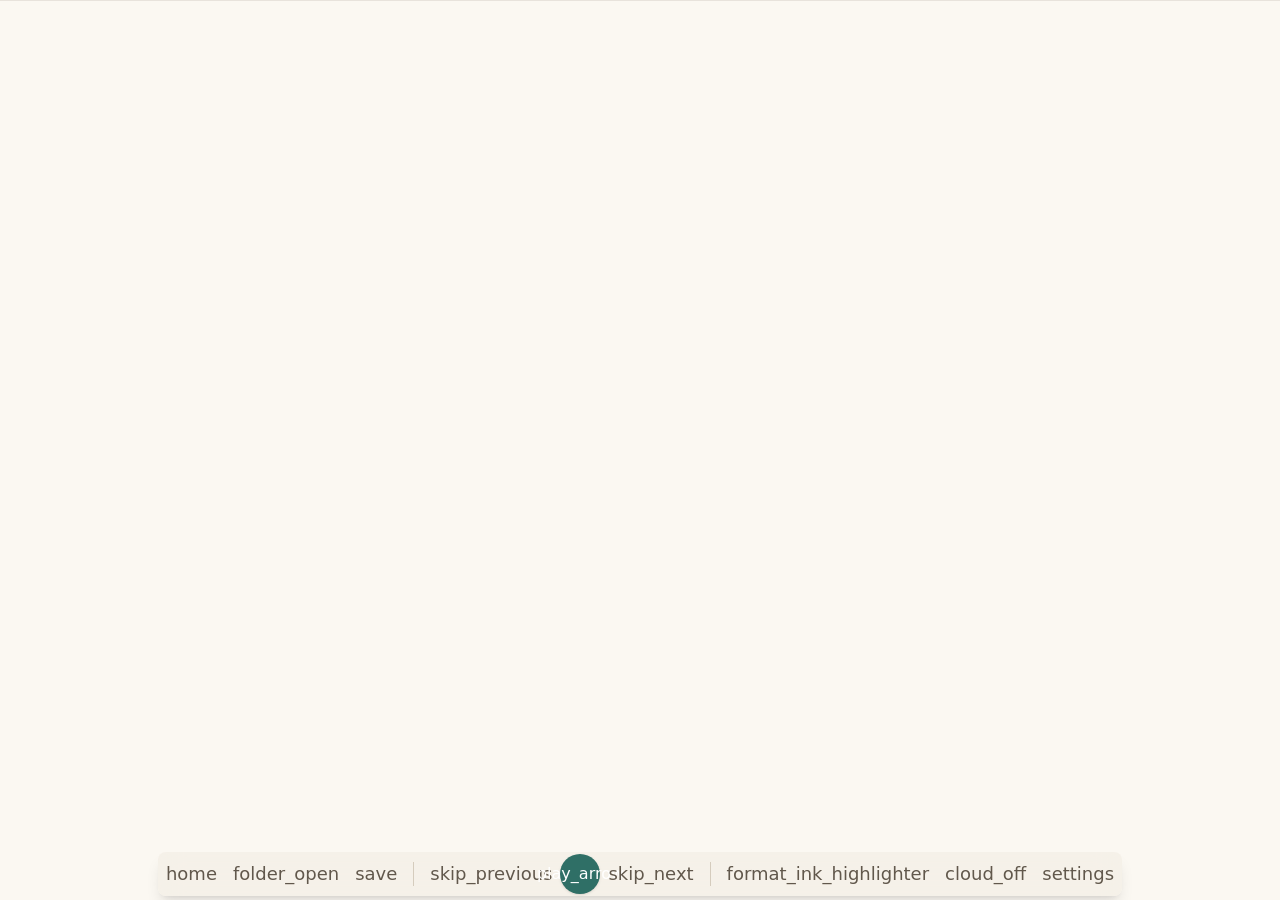
==== index.html @ 5399d026 "LeiaMe: novo nome, ícone e paleta papel-e-tinta - Renomeia o app de PocketReader para LeiaMe (UI, ma" ====
<!doctype html>
<html lang="en">
    <head>
        <meta charset="utf-8" />
        <meta content="width=device-width, initial-scale=1.0, viewport-fit=cover" name="viewport" />
        <script>
            window.coi = {
                shouldRegister: () => false,
            };
        </script>
        <script src="./threads.js"></script>
        <title>LeiaMe — leitor de PDF e EPUB com voz</title>

        <!-- Web Manifest -->
        <link rel="manifest" href="manifest.webmanifest" />
        <meta name="theme-color" content="#f4efe6" media="(prefers-color-scheme: light)" />
        <meta name="theme-color" content="#1a1816" media="(prefers-color-scheme: dark)" />
        <meta name="description" content="LeiaMe — leitor de PDF e EPUB com leitura em voz alta local" />
        <meta name="mobile-web-app-capable" content="yes" />
        <meta name="apple-mobile-web-app-capable" content="yes" />
        <meta name="apple-mobile-web-app-status-bar-style" content="black-translucent" />

        <!-- Favicon -->
        <link rel="icon" type="image/png" sizes="32x32" href="./assets/icons/favicon-32x32.png" />
        <link rel="icon" type="image/png" sizes="16x16" href="./assets/icons/favicon-16x16.png" />
        <link rel="apple-touch-icon" href="./assets/icons/mask-512.png" />

        <!-- PWA -->

        <!-- Font -->
        <script>
            try {
                const amoledEnabled = localStorage.getItem("config.amoledMode") === "1";
                document.documentElement.classList.toggle("amoled-mode", amoledEnabled);
            } catch (error) {
                console.debug("[theme] Unable to load AMOLED preference", error);
            }
        </script>
        <link href="./thirdparty/fonts/Inter.css" rel="stylesheet" />
        <link href="./thirdparty/fonts/Material-symbols-outlined.css" rel="stylesheet" />
        <link rel="stylesheet" href="./src/css/style.css" />
        <link rel="stylesheet" href="./src/css/output.css" />
        <link rel="stylesheet" href="./src/css/rewards.css" />

        <!-- PDF.js -->
        <script src="./thirdparty/pdf/pdf.js"></script>
        <script>
            pdfjsLib.GlobalWorkerOptions.workerSrc = "./thirdparty/pdf/pdf.worker.js";
        </script>

        <!-- pdf-lib -->
        <script src="./thirdparty/pdf/pdf-lib.js"></script>
    </head>

    <body class="bg-background-light dark:bg-background-dark font-display text-slate-800 dark:text-slate-200">
        <script>
            // Enhanced Service Worker Registration with update handling
            if ("serviceWorker" in navigator) {
                let refreshing = false;

                // Detect controller change and reload page
                navigator.serviceWorker.addEventListener("controllerchange", () => {
                    if (refreshing) return;
                    refreshing = true;
                    // Avoid disruptive reloads during user actions (e.g. auth/password reset flows).
                    // If you want a hard-refresh update behavior, re-enable this.
                    console.log("[PWA] New service worker activated (reload suppressed)");
                    setTimeout(() => {
                        window.location.reload();
                    }, 500);
                });

                let sw = window.location.href + "sw.js";
                navigator.serviceWorker
                    .register("sw.js", { updateViaCache: "none" })
                    .then((reg) => {
                        console.log("[PWA] Service Worker registered:", reg.scope);
                        setInterval(() => {
                            reg.update().catch((err) => console.warn("[PWA] Update check failed:", err));
                        }, 60000);

                        // Listen for waiting service worker
                        reg.addEventListener("updatefound", () => {
                            const newWorker = reg.installing;
                            console.log("[PWA] New service worker found, installing...");

                            newWorker.addEventListener("statechange", () => {
                                if (newWorker.state === "installed" && navigator.serviceWorker.controller) {
                                    console.log("[PWA] New service worker installed, will activate on next reload");
                                }
                            });
                        });
                    })
                    .catch((err) => console.error("[PWA] Service Worker registration failed:", err));
            }
        </script>
        <!-- Epub Display -->
        <div id="epub-doc-container" style="width: 100%; height: 100%; position: relative"></div>

        <!-- PDF Display -->
        <div style="display: none" id="viewer-wrapper">
            <canvas id="pdf-canvas"></canvas>
        </div>
        <div id="pdf-doc-container"></div>

        <!-- Previous Pdf open -->
        <div
            id="previous-pdf-header"
            class="hidden fixed inset-0 z-10 flex flex-col items-center gap-4 backdrop-blur-lg border border-white/20 dark:border-background-dark/20 shadow-2xl"
        >
            <img src="./assets/icons/icon-192.png" alt="App Icon" class="w-24 h-24" />
            <div class="flex flex-col items-center">
                <h1 class="brand-title text-3xl text-slate-800 dark:text-white">LeiaMe</h1>
                <span id="appversion-p" class="text-[10px] font-medium text-gray-300 dark:text-gray-300 -mt-1"></span>
            </div>

            <div id="pdf-previous-list" class="w-full flex-1 overflow-y-auto overflow-x-hidden px-4 py-6">
                <div class="w-full max-w-6xl mx-auto text-center rounded-xl backdrop-blur-lg">
                    <main
                        id="previous-pdf-container"
                        class="grid grid-cols-2 sm:grid-cols-3 lg:grid-cols-4 gap-4 px-4 sm:px-8 py-4"
                    ></main>
                </div>
            </div>
        </div>

        <!-- Minimal loading state shown after selecting a saved book. -->
        <div
            id="book-loading-overlay"
            class="hidden fixed inset-0 z-20 flex-col items-center justify-center bg-background-light dark:bg-background-dark text-center px-6 transition-colors duration-300"
            role="status"
            aria-live="polite"
            aria-busy="true"
        >
            <span
                class="material-symbols-outlined animate-pulse text-7xl text-primary"
                aria-hidden="true"
            >hourglass_top</span>
            <p id="book-loading-status" class="mt-4 text-sm text-slate-600 dark:text-slate-300">
                Loading book and AI models…
            </p>
        </div>

        <!-- No PDF Overlay -->
        <div
            class="hidden fixed inset-0 z-10 flex items-center justify-center bg-background-light/80 dark:bg-background-dark/80 p-2"
            id="no-pdf-overlay"
        >
            <div
                class="w-full max-w-lg p-8 text-center bg-white/50 dark:bg-background-dark/50 rounded-xl shadow-2xl backdrop-blur-lg border border-white/20 dark:border-background-dark/20"
            >
                <div class="flex justify-center mb-6">
                    <img src="./assets/icons/icon-512.png" alt="App Icon" class="w-24 h-24" />
                </div>

                <h1 class="brand-title text-4xl text-gray-900 dark:text-white mb-2">LeiaMe</h1>
                <h3 class="text-6l font-bold text-gray-900 dark:text-white mb-2">Please open a PDF or EPUB file.</h3>
                <div class="hidden sm:block space-y-4 text-left">
                    <div class="flex items-center p-3 bg-background-light dark:bg-background-dark rounded-lg">
                        <kbd class="font-mono text-sm font-semibold bg-primary/10 text-primary px-2 py-1 rounded"
                            >h</kbd
                        >
                        <span class="ml-4 text-gray-700 dark:text-gray-300">Highlight text</span>
                    </div>
                    <div class="flex items-center p-3 bg-background-light dark:bg-background-dark rounded-lg">
                        <kbd class="font-mono text-sm font-semibold bg-primary/10 text-primary px-2 py-1 rounded"
                            >t</kbd
                        >
                        <span class="ml-4 text-gray-700 dark:text-gray-300">Translate current phrase</span>
                    </div>
                    <div class="flex items-center p-3 bg-background-light dark:bg-background-dark rounded-lg">
                        <kbd class="font-mono text-sm font-semibold bg-primary/10 text-primary px-2 py-1 rounded"
                            >f</kbd
                        >
                        <span class="ml-4 text-gray-700 dark:text-gray-300">Toggle fullscreen</span>
                    </div>
                    <div class="flex items-center p-3 bg-background-light dark:bg-background-dark rounded-lg">
                        <kbd class="font-mono text-sm font-semibold bg-primary/10 text-primary px-2 py-1 rounded"
                            >Space</kbd
                        >
                        <span class="ml-4 text-gray-700 dark:text-gray-300">Play / Pause Text-to-Speech</span>
                    </div>
                </div>
                <button
                    class="mt-8 w-full bg-primary text-white font-bold py-3 px-6 rounded-lg hover:bg-primary/90 transition-all duration-300"
                    id="init-open-pdf"
                >
                    Open Document
                </button>
                <span id="appversion" class="text-xs font-medium text-gray-300 dark:text-gray-300"></span>
                <div class="mt-3 flex justify-center gap-4 text-xs">
                    <a class="text-primary hover:underline" href="./privacy.html">Privacy Policy</a>
                    <a class="text-primary hover:underline" href="./terms.html">Terms of Service</a>
                </div>
            </div>
        </div>

        <!-- Login Menu -->
        <div
            id="login-menu"
            class="hidden fixed bottom-18 left-1/4 w-64 bg-gray-100 dark:bg-gray-800 rounded-lg p-4 z-20 shadow-2xl"
        >
            <div class="p-2 space-y-1">
                <button
                    id="login-button"
                    class="w-full flex items-center gap-3 px-4 py-2.5 text-gray-800 dark:text-gray-200 hover:bg-primary/10 dark:hover:bg-primary/20 transition-colors duration-200 rounded-lg text-sm"
                >
                    <span class="material-symbols-outlined text-base">login</span>
                    <span>Login</span>
                </button>
                <button
                    id="manage-button"
                    class="w-full flex items-center gap-3 px-4 py-2.5 text-gray-800 dark:text-gray-200 hover:bg-primary/10 dark:hover:bg-primary/20 transition-colors duration-200 rounded-lg text-sm"
                >
                    <span class="material-symbols-outlined text-base">manage_accounts</span>
                    <span>Manage Account</span>
                </button>
                <div class="border-t border-gray-200 dark:border-white/10 mx-2 my-1"></div>
                <button
                    id="logout-button"
                    class="w-full flex items-center gap-3 px-4 py-2.5 text-gray-800 dark:text-gray-200 hover:bg-primary/10 dark:hover:bg-primary/20 transition-colors duration-200 rounded-lg text-sm"
                >
                    <span class="material-symbols-outlined text-base">logout</span>
                    <span>Logout</span>
                </button>
            </div>
        </div>

        <!-- Auth Overlay (blocks app until logged in) -->
        <div
            id="auth-overlay"
            class="hidden fixed inset-0 z-50 flex items-center justify-center bg-background-light/80 dark:bg-background-dark/80 p-2"
        >
            <div
                class="w-full max-w-md p-6 bg-white/60 dark:bg-background-dark/60 rounded-xl shadow-2xl backdrop-blur-lg border border-white/20 dark:border-background-dark/20"
                style="max-height: 95vh; overflow-y: auto"
            >
                <div class="flex items-center justify-between mb-4">
                    <div class="flex items-center gap-3">
                        <img src="./assets/icons/icon-192.png" alt="App Icon" class="w-10 h-10" />
                        <div>
                            <h2 class="brand-title text-2xl text-slate-800 dark:text-slate-200">LeiaMe</h2>
                            <p id="auth-status" class="text-xs text-slate-500 dark:text-slate-400"></p>
                        </div>
                    </div>
                    <button
                        id="auth-close"
                        class="p-1 rounded-full text-slate-500 dark:text-slate-400 hover:text-primary dark:hover:text-primary"
                        aria-label="Close"
                    >
                        <span class="material-symbols-outlined">close</span>
                    </button>
                </div>

                <div class="mb-4 space-y-2">
                    <button
                        id="google-drive-connect"
                        type="button"
                        class="w-full flex items-center justify-center gap-3 rounded-lg border border-slate-300 dark:border-slate-700 bg-white dark:bg-gray-900 text-slate-700 dark:text-slate-200 font-semibold py-2.5 hover:bg-slate-50 dark:hover:bg-gray-800 transition"
                    >
                        <svg aria-hidden="true" viewBox="0 0 18 18" class="h-5 w-5" xmlns="http://www.w3.org/2000/svg">
                            <path fill="#4285F4" d="M17.64 9.205c0-.638-.057-1.252-.164-1.841H9v3.481h4.844a4.14 4.14 0 0 1-1.797 2.715v2.258h2.909c1.702-1.567 2.684-3.878 2.684-6.613Z"/>
                            <path fill="#34A853" d="M9 18c2.43 0 4.468-.806 5.956-2.182l-2.909-2.258c-.806.54-1.835.859-3.047.859-2.344 0-4.328-1.585-5.037-3.714H.956v2.332A9 9 0 0 0 9 18Z"/>
                            <path fill="#FBBC05" d="M3.963 10.705A5.41 5.41 0 0 1 3.682 9c0-.592.102-1.168.281-1.705V4.963H.956A9 9 0 0 0 0 9c0 1.452.347 2.827.956 4.037l3.007-2.332Z"/>
                            <path fill="#EA4335" d="M9 3.581c1.322 0 2.508.454 3.441 1.346l2.581-2.581C13.464.892 11.426 0 9 0A9 9 0 0 0 .956 4.963l3.007 2.332C4.672 5.166 6.656 3.581 9 3.581Z"/>
                        </svg>
                        <span>Continue with Google</span>
                    </button>
                    <button
                        id="google-drive-disconnect"
                        type="button"
                        class="hidden w-full rounded-lg border border-red-300 dark:border-red-700 text-red-700 dark:text-red-300 py-2 text-sm font-semibold"
                    >
                        Disconnect Google Drive
                    </button>
                    <button
                        id="google-drive-import"
                        type="button"
                        class="hidden w-full rounded-lg border border-primary/50 text-primary py-2 text-sm font-semibold hover:bg-primary/10 transition"
                    >
                        Import converted owner folder
                    </button>
                    <input id="google-drive-import-input" type="file" webkitdirectory multiple class="hidden" />
                    <p id="google-drive-status" class="text-center text-xs text-slate-500 dark:text-slate-400"></p>
                </div>

                <div class="relative flex items-center mb-4" aria-hidden="true">
                    <div class="flex-grow border-t border-slate-300 dark:border-slate-700"></div>
                    <span class="mx-3 text-xs text-slate-500 dark:text-slate-400">or use your self-host server</span>
                    <div class="flex-grow border-t border-slate-300 dark:border-slate-700"></div>
                </div>

                <div id="auth-server-hint" class="text-sm text-slate-600 dark:text-slate-300 mb-2"></div>

                <div class="mb-4 space-y-2">
                    <label class="block text-sm font-medium text-slate-700 dark:text-slate-300">Server Link</label>
                    <input
                        id="server-link"
                        type="url"
                        placeholder="Current website URL"
                        class="w-full rounded-lg border border-gray-300 dark:border-gray-700 bg-white dark:bg-gray-900 text-gray-800 dark:text-gray-200 p-2"
                    />
                    <div class="text-xs text-slate-500 dark:text-slate-400">
                        Defaults to the URL where this website is open.
                    </div>
                </div>

                <div class="flex gap-2 mb-4">
                    <button
                        type="button"
                        data-auth-tab="login"
                        class="auth-tab flex-1 rounded-lg border border-slate-300 dark:border-slate-700 bg-white/60 dark:bg-black/20 py-2 text-sm font-semibold"
                    >
                        Login
                    </button>
                    <button
                        type="button"
                        data-auth-tab="signup"
                        class="auth-tab flex-1 rounded-lg border border-slate-300 dark:border-slate-700 bg-white/60 dark:bg-black/20 py-2 text-sm font-semibold"
                    >
                        Sign up
                    </button>
                    <button
                        type="button"
                        data-auth-tab="reset"
                        class="auth-tab flex-1 rounded-lg border border-slate-300 dark:border-slate-700 bg-white/60 dark:bg-black/20 py-2 text-sm font-semibold"
                    >
                        Reset
                    </button>
                </div>

                <div id="auth-error" class="hidden mb-3 text-sm text-red-700 dark:text-red-300"></div>

                <form id="auth-login-form" class="space-y-3">
                    <input
                        id="auth-login-email"
                        type="email"
                        autocomplete="email"
                        placeholder="Email"
                        class="w-full rounded-lg border border-gray-300 dark:border-gray-700 bg-white dark:bg-gray-900 text-gray-800 dark:text-gray-200 p-2"
                        required
                    />
                    <input
                        id="auth-login-password"
                        type="password"
                        autocomplete="current-password"
                        placeholder="Password"
                        class="w-full rounded-lg border border-gray-300 dark:border-gray-700 bg-white dark:bg-gray-900 text-gray-800 dark:text-gray-200 p-2"
                        required
                    />
                    <button
                        type="submit"
                        class="w-full rounded-lg bg-primary text-white font-bold py-2 hover:bg-primary/90 transition"
                    >
                        Login
                    </button>
                </form>

                <form id="auth-signup-form" class="hidden space-y-3">
                    <input
                        id="auth-signup-email"
                        type="email"
                        autocomplete="email"
                        placeholder="Email"
                        class="w-full rounded-lg border border-gray-300 dark:border-gray-700 bg-white dark:bg-gray-900 text-gray-800 dark:text-gray-200 p-2"
                        required
                    />
                    <input
                        id="auth-signup-password"
                        type="password"
                        autocomplete="new-password"
                        placeholder="Password (min 8 chars)"
                        class="w-full rounded-lg border border-gray-300 dark:border-gray-700 bg-white dark:bg-gray-900 text-gray-800 dark:text-gray-200 p-2"
                        required
                    />
                    <button
                        type="submit"
                        class="w-full rounded-lg bg-primary text-white font-bold py-2 hover:bg-primary/90 transition"
                    >
                        Create account
                    </button>
                </form>

                <form id="auth-reset-form" class="hidden space-y-3">
                    <input
                        id="auth-reset-email"
                        type="email"
                        autocomplete="email"
                        placeholder="Email"
                        class="w-full rounded-lg border border-gray-300 dark:border-gray-700 bg-white dark:bg-gray-900 text-gray-800 dark:text-gray-200 p-2"
                        required
                    />
                    <div class="flex gap-2">
                        <button
                            id="auth-reset-send"
                            type="button"
                            class="flex-1 rounded-lg border border-slate-300 dark:border-slate-700 bg-white/60 dark:bg-black/20 py-2 text-sm font-semibold"
                        >
                            Send code
                        </button>
                        <input
                            id="auth-reset-code"
                            type="text"
                            inputmode="text"
                            placeholder="Code"
                            class="flex-1 rounded-lg border border-gray-300 dark:border-gray-700 bg-white dark:bg-gray-900 text-gray-800 dark:text-gray-200 p-2"
                        />
                    </div>
                    <input
                        id="auth-reset-new-password"
                        type="password"
                        autocomplete="new-password"
                        placeholder="New password"
                        class="w-full rounded-lg border border-gray-300 dark:border-gray-700 bg-white dark:bg-gray-900 text-gray-800 dark:text-gray-200 p-2"
                    />
                    <input
                        id="auth-reset-confirm-password"
                        type="password"
                        autocomplete="new-password"
                        placeholder="Confirm new password"
                        class="w-full rounded-lg border border-gray-300 dark:border-gray-700 bg-white dark:bg-gray-900 text-gray-800 dark:text-gray-200 p-2"
                    />
                    <button
                        type="submit"
                        class="w-full rounded-lg bg-primary text-white font-bold py-2 hover:bg-primary/90 transition"
                    >
                        Reset password
                    </button>
                </form>

                <div id="auth-loggedin" class="hidden mt-4 space-y-3">
                    <div class="text-sm text-slate-700 dark:text-slate-300">
                        Logged in as <span id="auth-email" class="font-semibold"></span>
                    </div>
                    <button
                        id="auth-logout"
                        type="button"
                        class="w-full rounded-lg border border-red-300 dark:border-red-700 text-red-700 dark:text-red-300 py-2 text-sm font-semibold"
                    >
                        Logout
                    </button>
                </div>
                <div class="mt-4 flex justify-center gap-4 text-xs">
                    <a class="text-primary hover:underline" href="./privacy.html">Privacy Policy</a>
                    <a class="text-primary hover:underline" href="./terms.html">Terms of Service</a>
                </div>
            </div>
        </div>

        <!-- Config Menu -->
        <div
            id="config-menu"
            class="fixed hidden bottom-24 w-96 left-1/2 -translate-x-1/2 sm:translate-x-0 bg-gray-100 dark:bg-gray-800 rounded-lg p-4 z-20 shadow-2xl"
        >
            <div class="flex items-center justify-between mb-3">
                <h2 class="text-xl font-bold text-slate-800 dark:text-slate-200">Settings</h2>
                <div class="flex items-center gap-2">
                    <button
                        id="trash-button"
                        aria-label="Open Trash"
                        title="Open Trash"
                        class="p-1 rounded-full text-slate-500 dark:text-slate-400 hover:text-primary dark:hover:text-primary"
                        type="button"
                    >
                        <span class="material-symbols-outlined">delete</span>
                    </button>
                    <button
                        id="config-menu-close"
                        aria-label="Close settings"
                        class="p-1 rounded-full text-slate-500 dark:text-slate-400 hover:text-primary dark:hover:text-primary"
                        type="button"
                    >
                        <span class="material-symbols-outlined">close</span>
                    </button>
                </div>
            </div>
            <div class="settings-tabs" role="tablist" aria-label="Settings categories">
                <button id="settings-tab-audio" type="button" role="tab" aria-selected="true"
                    aria-controls="settings-panel-audio" tabindex="0">Audio</button>
                <button id="settings-tab-display" type="button" role="tab" aria-selected="false"
                    aria-controls="settings-panel-display" tabindex="-1">Display</button>
                <button id="settings-tab-emails" type="button" role="tab" aria-selected="false"
                    aria-controls="settings-panel-emails" tabindex="-1">Emails</button>
            </div>
            <div class="settings-content">
                <div id="settings-panel-audio" class="settings-panel" role="tabpanel"
                    aria-labelledby="settings-tab-audio" tabindex="0">
                    <div>
                        <label class="flex items-center justify-between gap-3 text-sm font-medium text-gray-600 dark:text-gray-400">
                            <span>Use server speech when available</span>
                            <input id="server-tts-enabled" type="checkbox" role="switch"
                                aria-describedby="server-tts-description tts-provider-status"
                                class="h-5 w-5 accent-primary" />
                        </label>
                        <p id="server-tts-description" class="mt-2 text-xs text-gray-500 dark:text-gray-400">
                            Your server generates speech with the selected voice. This device handles speech when the server is unavailable.
                        </p>
                        <p id="tts-provider-status" role="status" aria-live="polite"
                            class="mt-2 text-xs text-gray-500 dark:text-gray-400">Speech: this device</p>
                    </div>
                    <div>
                        <label class="block text-sm font-medium text-gray-600 dark:text-gray-400 mb-2">
                            Change voice language
                        </label>
                        <select
                            id="voice-select"
                            class="w-full rounded-lg border border-gray-300 dark:border-gray-700 bg-white dark:bg-gray-900 text-gray-800 dark:text-gray-200 p-2"
                        ></select>
                    </div>

                    <div>
                        <label class="block text-sm font-medium text-gray-600 dark:text-gray-400 mb-2">
                            Adjust reading speed
                        </label>
                        <div class="flex items-center gap-4">
                            <button
                                id="btn-speed-decrease"
                                type="button"
                                aria-label="Decrease reading speed"
                                class="w-9 h-9 flex items-center justify-center rounded-lg border border-slate-300 dark:border-slate-600 text-slate-700 dark:text-slate-200 hover:bg-slate-100 dark:hover:bg-white/10"
                            >
                                <span class="material-symbols-outlined text-lg">remove</span>
                            </button>
                            <input
                                id="reading-speed"
                                type="range"
                                min="0.5"
                                max="2"
                                step="0.1"
                                value="1"
                                class="w-full h-2 bg-gray-200 dark:bg-gray-700 rounded-full appearance-none cursor-pointer accent-primary"
                            />
                            <button
                                id="btn-speed-increase"
                                type="button"
                                aria-label="Increase reading speed"
                                class="w-9 h-9 flex items-center justify-center rounded-lg border border-slate-300 dark:border-slate-600 text-slate-700 dark:text-slate-200 hover:bg-slate-100 dark:hover:bg-white/10"
                            >
                                <span class="material-symbols-outlined text-lg">add</span>
                            </button>
                        </div>
                        <div id="reading-speed-value" class="text-center text-sm text-gray-500 dark:text-gray-400 mt-2">
                            1.0x
                        </div>
                    </div>

                    <!--
                     !  ╭───────────────────────────────────╮
                     !  │            Cronometro             │
                     !  ╰───────────────────────────────────╯
                    -->
                    <div>
                        <label class="block text-sm font-medium text-slate-700 dark:text-slate-300 mb-2"
                            >Auto-stop Timer</label
                        >
                        <div
                            class="flex items-center justify-between gap-4 bg-white/50 dark:bg-black/30 p-3 rounded-lg border border-slate-300 dark:border-slate-700"
                        >
                            <div class="flex items-center gap-2">
                                <span class="material-symbols-outlined text-slate-600 dark:text-slate-400">timer</span>
                                <div
                                    class="flex items-center rounded-lg border border-slate-300 dark:border-slate-600 overflow-hidden bg-white/70 dark:bg-black/20"
                                >
                                    <button
                                        id="btn-timer-decrease"
                                        type="button"
                                        aria-label="Decrease timer by one minute"
                                        class="w-9 h-9 flex items-center justify-center text-slate-700 dark:text-slate-200 hover:bg-slate-100 dark:hover:bg-white/10"
                                    >
                                        <span class="material-symbols-outlined text-lg">remove</span>
                                    </button>
                                    <input
                                        class="w-14 bg-transparent text-center text-slate-800 dark:text-slate-200 text-xl font-semibold p-0 border-0 focus:ring-0"
                                        inputmode="numeric"
                                        id="stopwatch-input"
                                        type="number"
                                        min="1"
                                        step="1"
                                        value="15"
                                        aria-label="Auto-stop time in minutes"
                                    />
                                    <button
                                        id="btn-timer-increase"
                                        type="button"
                                        aria-label="Increase timer by one minute"
                                        class="w-9 h-9 flex items-center justify-center text-slate-700 dark:text-slate-200 hover:bg-slate-100 dark:hover:bg-white/10"
                                    >
                                        <span class="material-symbols-outlined text-lg">add</span>
                                    </button>
                                </div>
                                <span class="text-sm font-medium text-slate-500 dark:text-slate-400">min</span>
                            </div>
                            <div class="flex items-center gap-2">
                                <button
                                    id="btn-timer-play"
                                    class="w-10 h-10 rounded-full bg-primary text-white flex items-center justify-center shadow-md"
                                >
                                    <span class="material-symbols-outlined text-2xl">play_arrow</span>
                                </button>
                                <button
                                    id="btn-timer-stop"
                                    class="w-10 h-10 rounded-full bg-slate-200 dark:bg-slate-600 text-slate-800 dark:text-slate-200 flex items-center justify-center shadow-md"
                                >
                                    <span class="material-symbols-outlined text-2xl">stop</span>
                                </button>
                            </div>
                        </div>
                    </div>

                </div>
                <div id="settings-panel-display" class="settings-panel" role="tabpanel"
                    aria-labelledby="settings-tab-display" tabindex="0" aria-hidden="true" inert>
                    <!--
                     !  ╭───────────────────────────────────╮
                     !  │              Buttons              │
                     !  ╰───────────────────────────────────╯
                    -->
                    <div class="settings-display-controls">
                        <button
                            id="toggle-original-subtitles"
                            title="Show original-language subtitles"
                            aria-label="Show original-language subtitles"
                            aria-pressed="false"
                            class="flex items-center justify-center rounded p-2"
                        >
                            <span
                                class="material-symbols-outlined text-lg text-slate-600 dark:text-slate-300 hover:text-primary dark:hover:text-primary"
                            >
                                subtitles_off
                            </span>
                            <span class="settings-control-label">Original subtitles</span>
                        </button>

                        <button
                            id="toggle-fullscreen"
                            title="Toggle Fullscreen mode"
                            class="flex items-center justify-center rounded p-2"
                        >
                            <span
                                class="material-symbols-outlined text-lg text-slate-600 dark:text-slate-300 hover:text-primary dark:hover:text-primary"
                            >
                                fullscreen
                            </span>
                            <span class="settings-control-label">Fullscreen</span>
                        </button>

                        <button
                            id="toggle-text-width-fit"
                            title="Maximize focused PDF text width"
                            aria-label="Maximize focused PDF text width"
                            aria-pressed="false"
                            class="flex items-center justify-center rounded p-2"
                        >
                            <span
                                class="material-symbols-outlined text-lg text-slate-600 dark:text-slate-300 hover:text-primary dark:hover:text-primary"
                            >
                                fit_screen
                            </span>
                            <span class="settings-control-label">Fit PDF text</span>
                        </button>

                        <button
                            id="lock-screen"
                            title="Lock screen orientation"
                            class="flex items-center justify-center rounded p-2"
                        >
                            <span
                                class="material-symbols-outlined text-lg text-slate-600 dark:text-slate-300 hover:text-primary dark:hover:text-primary"
                            >
                                screen_lock_rotation
                            </span>
                            <span class="settings-control-label">Orientation lock</span>
                        </button>

                        <button
                            id="toggle-amoled-mode"
                            title="Toggle AMOLED black mode"
                            aria-label="Toggle AMOLED black mode"
                            aria-pressed="false"
                            class="flex items-center justify-center rounded p-2"
                        >
                            <span
                                class="material-symbols-outlined text-lg text-slate-600 dark:text-slate-300 hover:text-primary dark:hover:text-primary"
                            >
                                contrast
                            </span>
                            <span class="settings-control-label">AMOLED mode</span>
                        </button>

                        <button
                            id="amoled-text-color"
                            title="Cycle AMOLED reader text brightness"
                            aria-label="Cycle AMOLED reader text brightness"
                            class="flex items-center justify-center rounded p-2"
                            type="button"
                        >
                            <span
                                id="amoled-text-color-swatch"
                                class="block h-5 w-5 rounded-full border border-slate-400 dark:border-slate-600"
                            ></span>
                            <span class="settings-control-label">Text brightness</span>
                        </button>

                        <button
                            id="toogle-help"
                            title="Show help menu"
                            class="flex items-center justify-center rounded p-2"
                        >
                            <span
                                class="material-symbols-outlined text-lg text-slate-600 dark:text-slate-300 hover:text-primary dark:hover:text-primary"
                            >
                                help
                            </span>
                            <span class="settings-control-label">Help</span>
                        </button>
                    </div>

                </div>
                <div id="settings-panel-emails" class="settings-panel" role="tabpanel"
                    aria-labelledby="settings-tab-emails" tabindex="0" aria-hidden="true" inert>
                        <p class="settings-email-hint text-sm text-slate-500 dark:text-slate-400">
                            Sign in from the account menu to configure reading reminders and summary emails.
                        </p>
                    <div id="reading-reminder-section" hidden
                        class="rounded-lg border border-slate-300 bg-white/50 p-3 dark:border-slate-700 dark:bg-black/30">
                        <label class="flex items-start gap-3">
                            <input id="reading-reminder-enabled" type="checkbox" disabled class="mt-1 h-5 w-5" />
                            <span class="text-sm text-slate-700 dark:text-slate-200">Reading reminders</span>
                        </label>
                        <p class="mt-1 text-xs text-slate-500 dark:text-slate-400">
                            A daily email if you haven't read today, based on synced activity.
                        </p>
                        <label class="mt-2 block text-sm text-slate-700 dark:text-slate-200">
                            Reminder time (your local timezone)
                            <input id="reading-reminder-time" type="time" value="19:00" disabled
                                class="rounded border border-slate-300 bg-white p-1 dark:border-slate-700 dark:bg-black/30" />
                        </label>
                        <p id="reading-reminder-status" aria-live="polite"
                            class="mt-2 text-xs text-slate-500 dark:text-slate-400">Sign in to configure reminders.</p>
                    </div>

                    <div
                        id="reading-digest-email-section"
                        hidden
                        class="rounded-lg border border-slate-300 bg-white/50 p-3 dark:border-slate-700 dark:bg-black/30"
                    >
                        <label class="flex items-start gap-3">
                            <input
                                id="reading-digest-email"
                                type="checkbox"
                                checked
                                disabled
                                class="mt-1 h-5 w-5"
                            />
                            <span class="min-w-0">
                                <span class="block text-sm font-medium text-slate-700 dark:text-slate-200">
                                    Reading summary emails
                                </span>
                                <span class="mt-1 block text-xs text-slate-500 dark:text-slate-400">
                                    Weekly on Saturday, monthly on day 1, and yearly on December 31.
                                </span>
                            </span>
                        </label>
                        <p
                            id="reading-digest-email-status"
                            class="mt-2 text-xs text-slate-500 dark:text-slate-400"
                            aria-live="polite"
                        >
                            Sign in to configure email summaries.
                        </p>
                    </div>

                </div>
            </div>
            <nav
                class="flex justify-center gap-4 border-t border-slate-300 dark:border-slate-700 p-3 text-xs"
                aria-label="Legal"
            >
                <a class="text-primary hover:underline" href="./privacy.html">Privacy Policy</a>
                <a class="text-primary hover:underline" href="./terms.html">Terms of Service</a>
            </nav>
        </div>

        <!-- Local and self-hosted document Trash -->
        <div id="trash-overlay" class="trash-overlay hidden" aria-hidden="true">
            <section
                id="trash-dialog"
                class="trash-dialog"
                role="dialog"
                aria-modal="true"
                aria-labelledby="trash-title"
                aria-describedby="trash-status"
            >
                <header class="trash-dialog-header">
                    <div>
                        <h2 id="trash-title">Trash</h2>
                        <p>Restore documents or delete them forever.</p>
                    </div>
                    <button id="trash-close" class="trash-icon-button" type="button" aria-label="Close Trash">
                        <span class="material-symbols-outlined">close</span>
                    </button>
                </header>
                <p id="trash-status" class="trash-status" role="status" aria-live="polite"></p>
                <p id="trash-empty-state" class="trash-empty-state" hidden>No deleted documents.</p>
                <ul id="trash-list" class="trash-list" aria-label="Deleted documents"></ul>
                <footer class="trash-dialog-footer">
                    <button id="trash-empty-button" class="trash-empty-button" type="button" hidden>
                        Empty Trash
                    </button>
                </footer>
            </section>
        </div>

        <!-- Help Overlay -->
        <div
            id="help-overlay"
            aria-hidden="true"
            class="hidden fixed inset-0 z-40 flex items-center justify-center bg-background-light/90 dark:bg-background-dark/90 backdrop-blur-sm p-3 sm:p-6"
        >
            <div
                class="w-full max-w-xl max-h-[88vh] overflow-y-auto rounded-lg border border-white/20 dark:border-background-dark/20 bg-white/95 dark:bg-background-dark/95 shadow-2xl"
            >
                <div
                    class="flex items-center justify-between px-3 py-2 border-b border-slate-200 dark:border-slate-700"
                >
                    <div>
                        <h2 class="text-base font-bold text-slate-800 dark:text-slate-100">Help</h2>
                        <p class="text-[11px] text-slate-500 dark:text-slate-400">Quick controls</p>
                    </div>
                    <button
                        id="help-close"
                        type="button"
                        class="p-1 rounded-full text-slate-500 dark:text-slate-300 hover:text-primary dark:hover:text-primary"
                        aria-label="Close help"
                    >
                        <span class="material-symbols-outlined">close</span>
                    </button>
                </div>

                <div class="p-3 grid gap-3 sm:grid-cols-2">
                    <section class="hidden sm:block">
                        <h3 class="mb-2 text-xs font-semibold uppercase text-slate-500 dark:text-slate-400">
                            Computer
                        </h3>
                        <div class="space-y-1.5 text-xs text-slate-700 dark:text-slate-200">
                            <div class="flex items-center gap-2">
                                <kbd
                                    class="min-w-12 px-1.5 py-0.5 rounded bg-primary/10 text-primary font-mono text-[11px] text-center"
                                    >Space</kbd
                                >
                                <span>Play / pause</span>
                            </div>
                            <div class="flex items-center gap-2">
                                <kbd
                                    class="min-w-12 px-1.5 py-0.5 rounded bg-primary/10 text-primary font-mono text-[11px] text-center"
                                    >← / →</kbd
                                >
                                <span>Previous / next</span>
                            </div>
                            <div class="flex items-center gap-2">
                                <kbd
                                    class="min-w-12 px-1.5 py-0.5 rounded bg-primary/10 text-primary font-mono text-[11px] text-center"
                                    >H</kbd
                                >
                                <span>Highlight</span>
                            </div>
                            <div class="flex items-center gap-2">
                                <kbd
                                    class="min-w-12 px-1.5 py-0.5 rounded bg-primary/10 text-primary font-mono text-[11px] text-center"
                                    >C</kbd
                                >
                                <span>Comment</span>
                            </div>
                            <div class="flex items-center gap-2">
                                <kbd
                                    class="min-w-12 px-1.5 py-0.5 rounded bg-primary/10 text-primary font-mono text-[11px] text-center"
                                    >T</kbd
                                >
                                <span>Translate</span>
                            </div>
                            <div class="flex items-center gap-2">
                                <kbd
                                    class="min-w-12 px-1.5 py-0.5 rounded bg-primary/10 text-primary font-mono text-[11px] text-center"
                                    >F</kbd
                                >
                                <span>Fullscreen</span>
                            </div>
                            <div class="flex items-center gap-2">
                                <kbd
                                    class="min-w-12 px-1.5 py-0.5 rounded bg-primary/10 text-primary font-mono text-[11px] text-center"
                                    >1-4</kbd
                                >
                                <span>Highlight color</span>
                            </div>
                        </div>
                    </section>

                    <section>
                        <h3 class="mb-2 text-xs font-semibold uppercase text-slate-500 dark:text-slate-400">
                            Smartphone
                        </h3>
                        <div class="space-y-1.5 text-xs text-slate-700 dark:text-slate-200">
                            <div class="flex items-center gap-2">
                                <span class="material-symbols-outlined text-sm text-primary">play_circle</span>
                                <span>Center button plays / pauses</span>
                            </div>
                            <div class="flex items-center gap-2">
                                <span class="material-symbols-outlined text-sm text-primary">skip_next</span>
                                <span>Arrow buttons move sentence</span>
                            </div>
                            <div class="flex items-center gap-2">
                                <span class="material-symbols-outlined text-sm text-primary">edit</span>
                                <span>Tap highlight for colors/comments</span>
                            </div>
                            <div class="flex items-center gap-2">
                                <span class="material-symbols-outlined text-sm text-primary">touch_app</span>
                                <span>Long-press highlight to save fast</span>
                            </div>
                            <div class="flex items-center gap-2">
                                <span class="material-symbols-outlined text-sm text-primary">delete</span>
                                <span>Long-press book card to move it to Trash</span>
                            </div>
                            <div class="flex items-center gap-2">
                                <span class="material-symbols-outlined text-sm text-primary">settings</span>
                                <span>Settings changes voice, speed, translation</span>
                            </div>
                            <div class="flex items-center gap-2">
                                <span class="material-symbols-outlined text-sm text-primary">screen_lock_rotation</span>
                                <span>Lock keeps the current orientation</span>
                            </div>
                        </div>
                    </section>
                </div>
            </div>
        </div>

        <!-- Highlight Menu -->
        <div
            id="highlight-menu"
            class="fixed hidden bottom-24 w-64 left-1/2 -translate-x-1/2 sm:translate-x-0 bg-background-light dark:bg-background-dark rounded-lg p-4 z-30 shadow-lg"
        >
            <p class="px-2 py-1 text-xs font-semibold text-slate-500 dark:text-slate-400">Highlight Color</p>
            <div id="highlight-color-options" class="grid grid-cols-4 gap-6">
                <button
                    type="button"
                    class="h-10 w-10 rounded-full bg-yellow-400 highlight-color-option ring-2 ring-offset-2 ring-slate-400"
                    data-highlight-color="#ffda76"
                ></button>
                <button
                    type="button"
                    class="h-10 w-10 rounded-full bg-blue-400 highlight-color-option"
                    data-highlight-color="#F44336"
                ></button>
                <button
                    type="button"
                    class="h-10 w-10 rounded-full bg-green-400 highlight-color-option"
                    data-highlight-color="#81C784"
                ></button>
                <button
                    type="button"
                    class="h-10 w-10 rounded-full bg-red-400 highlight-color-option"
                    data-highlight-color="#4FC3F7"
                ></button>
            </div>
        </div>

        <!-- Floating Toolbar -->
        <div class="playbar fixed bottom-1 inset-x-0 flex justify-center z-20">
            <div
                class="playbar__controls flex items-center rounded-lg bg-background-light/80 shadow-lg backdrop-blur-md dark:bg-background-dark/80"
            >
                <button
                    id="home-btn"
                    title="Return to main page"
                    aria-label="Return to main page"
                    class="playbar__button flex items-center justify-center rounded p-2 hover:bg-primary/10 dark:hover:bg-primary/20"
                >
                    <span class="material-symbols-outlined text-xl sm:text-lg text-slate-600 dark:text-slate-300"
                        >home</span
                    >
                </button>

                <button
                    id="open-file"
                    title="Open a new PDF file"
                    aria-label="Open a new PDF file"
                    class="playbar__button flex items-center justify-center rounded p-2 hover:bg-primary/10 dark:hover:bg-primary/20"
                >
                    <span class="material-symbols-outlined text-xl sm:text-lg text-slate-600 dark:text-slate-300"
                        >folder_open</span
                    >
                </button>

                <button
                    id="export-highlights"
                    title="Save the current PDF with highlights and Reading Tree notes"
                    aria-label="Save the current PDF with highlights and Reading Tree notes"
                    class="playbar__button flex items-center justify-center rounded p-2 hover:bg-primary/10 dark:hover:bg-primary/20"
                >
                    <span class="material-symbols-outlined text-xl sm:text-lg text-slate-600 dark:text-slate-300"
                        >save</span
                    >
                </button>

                <div class="playbar__separator mx-2 h-6 w-px bg-slate-300 dark:bg-slate-700"></div>

                <button
                    id="prev-page"
                    title="Go to previous sentence"
                    aria-label="Go to previous sentence"
                    class="playbar__button flex items-center justify-center rounded p-2 hover:bg-primary/10 dark:hover:bg-primary/20"
                >
                    <span class="material-symbols-outlined text-xl sm:text-lg text-slate-600 dark:text-slate-300"
                        >skip_previous</span
                    >
                </button>

                <button
                    id="play-toggle"
                    title="Play or pause the current sentence"
                    aria-label="Play or pause the current sentence"
                    class="playbar__button playbar__button--primary flex h-10 w-10 items-center justify-center rounded-full bg-primary text-white shadow"
                >
                    <span class="material-symbols-outlined">play_arrow</span>
                </button>

                <button
                    id="next-page"
                    title="Go to next sentence"
                    aria-label="Go to next sentence"
                    class="playbar__button flex items-center justify-center rounded p-2 hover:bg-primary/10 dark:hover:bg-primary/20"
                >
                    <span class="material-symbols-outlined text-xl sm:text-lg text-slate-600 dark:text-slate-300"
                        >skip_next</span
                    >
                </button>

                <div class="playbar__separator mx-2 h-6 w-px bg-slate-300 dark:bg-slate-700"></div>

                <button
                    id="save-highlight"
                    title="Configure highlights"
                    aria-label="Configure highlights"
                    class="playbar__button flex items-center justify-center rounded p-2 hover:bg-primary/10 dark:hover:bg-primary/20"
                >
                    <span class="material-symbols-outlined text-xl sm:text-lg text-slate-600 dark:text-slate-300"
                        >format_ink_highlighter</span
                    >
                </button>

                <button
                    id="save-comment"
                    class="playbar__button flex items-center justify-center rounded p-2 hover:bg-primary/10 dark:hover:bg-primary/20"
                    title="Self-Host Server Configurations"
                    aria-label="Self-Host Server Configurations"
                >
                    <span class="material-symbols-outlined text-xl sm:text-lg text-slate-600 dark:text-slate-300"
                        >cloud_off</span
                    >
                </button>

                <!-- Settings Menu -->
                <div class="playbar__button-slot relative">
                    <button
                        id="settings-button"
                        title="General configuration and options"
                        aria-label="General configuration and options"
                        class="playbar__button flex items-center justify-center rounded p-2 hover:bg-primary/10 dark:hover:bg-primary/20"
                    >
                        <span class="material-symbols-outlined text-lg sm:text-lg text-slate-600 dark:text-slate-300"
                            >settings</span
                        >
                    </button>
                </div>
            </div>
        </div>

        <!-- Status Message -->
        <div
            id="info-box"
            class="hidden fixed z-30 rounded-lg bg-background-light/80 px-4 py-2 text-sm text-slate-600 shadow-lg backdrop-blur-md dark:bg-background-dark/80 dark:text-slate-300 bottom-24 left-1/2 -translate-x-1/2 w-[90vw] max-w-sm md:bottom-4 md:right-4 md:left-auto md:translate-x-0 md:w-auto"
        ></div>

        <!-- File Input -->
        <input type="file" id="file-input" accept="application/pdf,.pdf,application/epub+zip,.epub" class="hidden" />

        <!-- Access Warning -->
        <div
            id="access-warning"
            class="hidden fixed top-2 left-1/2 -translate-x-1/2 z-50 bg-yellow-100 dark:bg-yellow-900 text-yellow-900 dark:text-yellow-100 border border-yellow-400 dark:border-yellow-700 px-6 py-3 rounded-lg shadow-lg"
        ></div>

        <!-- Fatal Error -->
        <div
            id="fatal-error"
            class="hidden fixed top-2 left-1/2 -translate-x-1/2 z-50 bg-red-100 dark:bg-red-900 text-red-900 dark:text-red-100 border border-red-400 dark:border-red-700 px-6 py-3 rounded-lg shadow-lg"
        ></div>

        <!-- Initialize App -->
        <script type="module">
            import { app } from "./src/app.js";
            import { initTrashDialog } from "./src/modules/ui/trashDialog.js";

            window.addEventListener("DOMContentLoaded", async () => {
                let appInitialized = false;

                const fileInput = document.getElementById("file-input");
                const settingsBtn = document.getElementById("settings-button");
                const settingsMenu = document.getElementById("config-menu");
                const configMenuClose = document.getElementById("config-menu-close");
                const amoledModeBtn = document.getElementById("toggle-amoled-mode");
                const amoledTextColorBtn = document.getElementById("amoled-text-color");
                const amoledTextColorSwatch = document.getElementById("amoled-text-color-swatch");

                const highlightBtn = document.getElementById("highlight-button");
                const highlightMenu = document.getElementById("highlight-menu");

                const homeBtn = document.getElementById("home-btn");
                const authButton = document.getElementById("save-comment");

                const authOverlay = document.getElementById("auth-overlay");
                const authClose = document.getElementById("auth-close");
                const authStatus = document.getElementById("auth-status");
                const authServerHint = document.getElementById("auth-server-hint");
                const serverLinkInput = document.getElementById("server-link");
                const authError = document.getElementById("auth-error");
                const authTabs = Array.from(document.querySelectorAll(".auth-tab"));
                const loginForm = document.getElementById("auth-login-form");
                const signupForm = document.getElementById("auth-signup-form");
                const resetForm = document.getElementById("auth-reset-form");
                const loggedInPanel = document.getElementById("auth-loggedin");
                const authEmailText = document.getElementById("auth-email");
                const logoutBtn = document.getElementById("auth-logout");
                const resetSendBtn = document.getElementById("auth-reset-send");
                const googleDriveConnectBtn = document.getElementById("google-drive-connect");
                const googleDriveDisconnectBtn = document.getElementById("google-drive-disconnect");
                const googleDriveImportBtn = document.getElementById("google-drive-import");
                const googleDriveImportInput = document.getElementById("google-drive-import-input");
                const googleDriveStatus = document.getElementById("google-drive-status");

                initTrashDialog({ app });

                const getDefaultServerUrl = () => {
                    try {
                        if (window.location.protocol === "http:" || window.location.protocol === "https:") {
                            return window.location.origin.replace(/\/$/, "");
                        }
                    } catch (e) {}
                    return "";
                };

                const getServerUrl = () => app.serverSync?.getServerUrl?.() || getDefaultServerUrl();

                const reflectGoogleDriveState = () => {
                    const connected = !!app.serverSync?.isGoogleDriveConnected?.();
                    if (googleDriveStatus) {
                        googleDriveStatus.textContent = connected
                            ? "Connected — sync is active"
                            : localStorage.getItem("config.googleDriveAuthorized") === "1"
                              ? "Reconnect required"
                              : "Not connected";
                    }
                    googleDriveConnectBtn?.classList.toggle("hidden", connected);
                    googleDriveDisconnectBtn?.classList.toggle("hidden", !connected);
                    googleDriveImportBtn?.classList.toggle("hidden", !connected);
                    const label = googleDriveConnectBtn?.querySelector("span");
                    if (label) {
                        label.textContent =
                            localStorage.getItem("config.googleDriveAuthorized") === "1"
                                ? "Reconnect with Google"
                                : "Continue with Google";
                    }
                };

                const isAmoledModeEnabled = () => localStorage.getItem("config.amoledMode") === "1";
                const AMOLED_TEXT_COLORS = [
                    "#f5f5f5",
                    "#dddddd",
                    "#c6c6c6",
                    "#adadad",
                    "#949494",
                    "#7c7c7c",
                    "#646464",
                    "#4d4d4d",
                    "#383838",
                    "#282828",
                ];

                const getAmoledTextLevel = () => {
                    const parsed = Number.parseInt(localStorage.getItem("config.amoledTextLevel") || "0", 10);
                    if (!Number.isFinite(parsed)) return 0;
                    return Math.min(AMOLED_TEXT_COLORS.length - 1, Math.max(0, parsed));
                };

                const getAmoledTextColor = (level = getAmoledTextLevel()) =>
                    AMOLED_TEXT_COLORS[level] || AMOLED_TEXT_COLORS[0];

                const reflectAmoledTextColor = (level = getAmoledTextLevel()) => {
                    const normalized = Math.min(AMOLED_TEXT_COLORS.length - 1, Math.max(0, Number(level) || 0));
                    const color = getAmoledTextColor(normalized);
                    document.documentElement.style.setProperty("--amoled-reader-fg", color);
                    if (!amoledTextColorBtn || !amoledTextColorSwatch) return;

                    const label = `AMOLED reader text level ${normalized + 1} of ${AMOLED_TEXT_COLORS.length}`;
                    amoledTextColorBtn.title = `${label}: ${color}`;
                    amoledTextColorBtn.setAttribute("aria-label", `${label}: ${color}`);
                    amoledTextColorSwatch.style.backgroundColor = color;
                    amoledTextColorSwatch.style.boxShadow = `0 0 0 2px rgba(255, 255, 255, 0.08), 0 0 14px ${color}55`;
                };

                const reflectAmoledModeToggle = (enabled = isAmoledModeEnabled()) => {
                    const active = !!enabled;
                    document.documentElement.classList.toggle("amoled-mode", active);
                    document.body?.classList.toggle("amoled-mode", active);
                    if (!amoledModeBtn) return;

                    amoledModeBtn.setAttribute("aria-pressed", active ? "true" : "false");
                    amoledModeBtn.title = active ? "Disable AMOLED black mode" : "Enable AMOLED black mode";
                    amoledModeBtn.setAttribute(
                        "aria-label",
                        active ? "Disable AMOLED black mode" : "Enable AMOLED black mode",
                    );
                    amoledModeBtn.classList.toggle("bg-primary/10", active);
                    amoledModeBtn.classList.toggle("text-primary", active);
                    const icon = amoledModeBtn.querySelector(".material-symbols-outlined");
                    if (icon) {
                        icon.textContent = active ? "brightness_2" : "contrast";
                        icon.classList.toggle("text-primary", active);
                    }
                };

                reflectAmoledModeToggle();
                reflectAmoledTextColor();

                amoledModeBtn?.addEventListener("click", () => {
                    const next = !isAmoledModeEnabled();
                    localStorage.setItem("config.amoledMode", next ? "1" : "0");
                    reflectAmoledModeToggle(next);
                    window.dispatchEvent(new CustomEvent("amoled-mode-change", { detail: { enabled: next } }));
                });

                amoledTextColorBtn?.addEventListener("click", () => {
                    const nextLevel = (getAmoledTextLevel() + 1) % AMOLED_TEXT_COLORS.length;
                    localStorage.setItem("config.amoledTextLevel", String(nextLevel));
                    const color = getAmoledTextColor(nextLevel);
                    reflectAmoledTextColor(nextLevel);
                    window.dispatchEvent(
                        new CustomEvent("amoled-mode-change", {
                            detail: { enabled: isAmoledModeEnabled(), textColor: color, textLevel: nextLevel },
                        }),
                    );
                });

                const setAuthError = (msg) => {
                    if (!msg) {
                        authError.classList.add("hidden");
                        authError.textContent = "";
                        return;
                    }
                    authError.textContent = msg;
                    authError.classList.remove("hidden");
                };

                const formatAuthErrorMessage = (err, fallback = "Request failed") => {
                    const status = Number(err?.status);
                    const rawMessage = String(err?.message || "").trim();
                    const is502 = status === 502 || /(^|\s)502(\s|$)|bad gateway/i.test(rawMessage);
                    if (is502) {
                        return "Login failed: server/proxy returned 502 Bad Gateway. Check reverse proxy and upstream server logs.";
                    }

                    const looksLikeNetworkIssue =
                        err?.name === "TypeError" || /failed to fetch|networkerror|network error/i.test(rawMessage);
                    if (looksLikeNetworkIssue) {
                        return "Login failed: could not reach server. Check Server Link, HTTPS certificate, and CORS/proxy settings.";
                    }

                    return rawMessage || fallback;
                };

                const logAuthError = (action, err) => {
                    console.error(`[Auth] ${action} failed`, {
                        name: err?.name,
                        message: err?.message,
                        status: err?.status,
                        statusText: err?.statusText,
                        method: err?.method,
                        path: err?.path,
                        responseText: err?.responseText,
                        stack: err?.stack,
                        error: err,
                    });
                };

                const setTab = (tab) => {
                    loginForm.classList.toggle("hidden", tab !== "login");
                    signupForm.classList.toggle("hidden", tab !== "signup");
                    resetForm.classList.toggle("hidden", tab !== "reset");
                    loggedInPanel.classList.add("hidden");
                    authTabs.forEach((b) => {
                        const active = b.dataset.authTab === tab;
                        // Tailwind class generation order can cause the base bg/text/border
                        // classes to override active styles unless we also toggle them off.
                        b.classList.toggle("bg-primary", active);
                        b.classList.toggle("text-white", active);
                        b.classList.toggle("border-primary", active);

                        b.classList.toggle("bg-white/60", !active);
                        b.classList.toggle("dark:bg-black/20", !active);
                        b.classList.toggle("text-slate-700", !active);
                        b.classList.toggle("dark:text-slate-200", !active);
                        b.classList.toggle("border-slate-300", !active);
                        b.classList.toggle("dark:border-slate-700", !active);
                    });
                };

                const showAuthOverlay = ({ force = false } = {}) => {
                    const serverUrl = getServerUrl();
                    authServerHint.textContent = serverUrl
                        ? `Server: ${serverUrl}`
                        : "Set Server Link below before logging in.";
                    if (force) setTab("login");
                    authOverlay.classList.remove("hidden");
                };

                const hideAuthOverlay = () => {
                    authOverlay.classList.add("hidden");
                };

                const apiFetch = async (path, opts = {}) => {
                    if (!app.serverSync?.apiFetch) throw new Error("Server sync not ready");
                    return await app.serverSync.apiFetch(path, opts);
                };

                const ensureAppInitialized = async () => {
                    if (appInitialized) return;
                    appInitialized = true;
                    await app.initialize();
                    // After init, try pinging (now that token exists)
                    if (app.serverSync?.getBackend?.() === "server") {
                        app.serverSync?.pingServer?.(false).catch(() => {});
                    }
                };

                const refreshAuthState = async () => {
                    setAuthError("");
                    authStatus.textContent = "";
                    reflectGoogleDriveState();
                    if (app.serverSync?.getBackend?.() === "google-drive") {
                        const connected = !!app.serverSync?.isGoogleDriveConnected?.();
                        loggedInPanel.classList.add("hidden");
                        authStatus.textContent = connected ? "Google Drive connected" : "Google Drive not connected";
                        if (authButton) {
                            const icon = authButton.querySelector(".material-symbols-outlined");
                            if (icon) icon.textContent = connected ? "cloud_done" : "cloud_off";
                            authButton.title = connected ? "Google Drive sync connected" : "Configure Google Drive sync";
                            authButton.setAttribute("aria-label", authButton.title);
                        }
                        reflectGoogleDriveState();
                        return { authenticated: connected };
                    }
                    const authTitleBase = "Self-Host Server Configurations";
                    const token = localStorage.getItem("localreaderAuthToken") || "";
                    if (!token) {
                        authStatus.textContent = "Not authenticated";
                        if (authButton) {
                            const icon = authButton.querySelector(".material-symbols-outlined");
                            if (icon) icon.textContent = "cloud_off";
                            authButton.title = authTitleBase;
                            authButton.setAttribute("aria-label", authTitleBase);
                        }
                        return { authenticated: false };
                    }
                    try {
                        const me = await app.serverSync.authMe();
                        if (me?.authenticated) {
                            authEmailText.textContent = me.email || "";
                            if (authButton) {
                                const icon = authButton.querySelector(".material-symbols-outlined");
                                if (icon) icon.textContent = "cloud_done";
                                const email = (me.email || "").trim();
                                authButton.title = email
                                    ? `${authTitleBase} (Account: ${email})`
                                    : `${authTitleBase} (Account)`;
                                authButton.setAttribute("aria-label", authButton.title);
                            }
                            loggedInPanel.classList.remove("hidden");
                            loginForm.classList.add("hidden");
                            signupForm.classList.add("hidden");
                            resetForm.classList.add("hidden");
                            authStatus.textContent = "Authenticated";
                            app.controlsManager?.refreshReadingDigestPreference?.();
                            return { authenticated: true, email: me.email };
                        }
                    } catch (err) {
                        console.error("[Auth] Failed to validate saved token", err);
                    }
                    await app.ttsEngine?.deactivate?.();
                    app.serverSync?.clearAuthToken?.();
                    authStatus.textContent = "Not authenticated";
                    if (authButton) {
                        const icon = authButton.querySelector(".material-symbols-outlined");
                        if (icon) icon.textContent = "cloud_off";
                        authButton.title = authTitleBase;
                        authButton.setAttribute("aria-label", authTitleBase);
                    }
                    return { authenticated: false };
                };

                // Server link lives in the auth overlay now.
                if (serverLinkInput) {
                    const savedServerLink = localStorage.getItem("config.serverLink") || "";
                    serverLinkInput.value = savedServerLink || getDefaultServerUrl();

                    const persistAndRefreshHint = () => {
                        const raw = serverLinkInput.value || "";
                        const trimmed = raw.trim().replace(/\/$/, "");
                        if (trimmed) localStorage.setItem("config.serverLink", trimmed);
                        else localStorage.removeItem("config.serverLink");
                        const serverUrl = getServerUrl();
                        authServerHint.textContent = serverUrl
                            ? `Server: ${serverUrl}`
                            : "Set Server Link below before logging in.";
                    };

                    serverLinkInput.addEventListener("input", persistAndRefreshHint, { passive: true });
                    serverLinkInput.addEventListener("change", persistAndRefreshHint, { passive: true });
                }

                googleDriveConnectBtn?.addEventListener("click", async () => {
                    googleDriveStatus.textContent = "Connecting…";
                    try {
                        await app.serverSync.connectGoogleDrive();
                        await app.ttsEngine?.deactivate?.();
                        app.serverSync.clearAuthToken();
                        app.serverSync.setBackend("google-drive");
                        await refreshAuthState();
                        hideAuthOverlay();
                        await ensureAppInitialized();
                        await app.showSavedPDFs?.();
                    } catch (error) {
                        console.error("[GoogleDriveSync] Connect failed", error);
                        googleDriveStatus.textContent = error?.message || "Google Drive connection failed";
                    }
                });

                googleDriveDisconnectBtn?.addEventListener("click", async () => {
                    app.serverSync?.disconnectGoogleDrive?.();
                    app.serverSync?.setBackend?.("server");
                    reflectGoogleDriveState();
                    await refreshAuthState();
                });

                googleDriveImportBtn?.addEventListener("click", () => {
                    googleDriveImportInput?.click();
                });

                googleDriveImportInput?.addEventListener("change", async (event) => {
                    const files = event.target.files;
                    if (!files?.length) return;
                    googleDriveImportBtn.disabled = true;
                    googleDriveStatus.textContent = "Importing converted files…";
                    try {
                        const result = await app.serverSync.importGoogleDriveFolder(files);
                        googleDriveStatus.textContent = `Imported ${result.importedCount} file${result.importedCount === 1 ? "" : "s"}`;
                        await app.showSavedPDFs?.();
                    } catch (error) {
                        console.error("[GoogleDriveSync] Import failed", error);
                        googleDriveStatus.textContent = error?.message || "Google Drive import failed";
                    } finally {
                        googleDriveImportBtn.disabled = false;
                        event.target.value = "";
                    }
                });

                const openFileBtn = document.getElementById("open-file");
                const initOpenBtn = document.getElementById("init-open-pdf");
                const openFileFromButton = () => {
                    app.controlsManager?.requestSmartphoneReaderLock?.();
                    fileInput.click();
                };
                if (openFileBtn && fileInput) openFileBtn.addEventListener("click", openFileFromButton);
                if (initOpenBtn && fileInput) initOpenBtn.addEventListener("click", openFileFromButton);

                if (authButton) {
                    authButton.addEventListener("click", async () => {
                        showAuthOverlay({ force: true });
                        await refreshAuthState();
                    });
                }

                if (authClose) {
                    authClose.addEventListener("click", () => {
                        hideAuthOverlay();
                    });
                }

                authTabs.forEach((btn) => {
                    btn.addEventListener("click", () => {
                        setAuthError("");
                        setTab(btn.dataset.authTab);
                    });
                });

                loginForm.addEventListener("submit", async (e) => {
                    e.preventDefault();
                    setAuthError("");
                    try {
                        const email = document.getElementById("auth-login-email").value;
                        const password = document.getElementById("auth-login-password").value;
                        await app.serverSync.authLogin(email, password);
                        app.serverSync.disconnectGoogleDrive({ forget: false });
                        app.serverSync.setBackend("server");
                        await refreshAuthState();
                        hideAuthOverlay();
                        await ensureAppInitialized();
                    } catch (err) {
                        logAuthError("login", err);
                        setAuthError(formatAuthErrorMessage(err, "Login failed"));
                    }
                });

                signupForm.addEventListener("submit", async (e) => {
                    e.preventDefault();
                    setAuthError("");
                    try {
                        const email = document.getElementById("auth-signup-email").value;
                        const password = document.getElementById("auth-signup-password").value;
                        await app.serverSync.authSignup(email, password);
                        app.serverSync.disconnectGoogleDrive({ forget: false });
                        app.serverSync.setBackend("server");
                        await refreshAuthState();
                        hideAuthOverlay();
                        await ensureAppInitialized();
                    } catch (err) {
                        setAuthError(err.message || "Signup failed");
                    }
                });

                resetSendBtn?.addEventListener("click", async (e) => {
                    // Prevent any accidental form submission / navigation.
                    e?.preventDefault?.();
                    e?.stopPropagation?.();
                    setAuthError("");
                    try {
                        const email = document.getElementById("auth-reset-email").value;
                        await app.serverSync.requestPasswordReset(email);

                        //setAuthError("If the email exists, a reset code was sent.");
                    } catch (err) {
                        setAuthError(err.message || "Failed to request reset");
                    }
                });

                resetForm.addEventListener("submit", async (e) => {
                    e.preventDefault();
                    setAuthError("");
                    try {
                        const email = document.getElementById("auth-reset-email").value;
                        const token = document.getElementById("auth-reset-code").value;
                        const newPassword = document.getElementById("auth-reset-new-password").value;
                        const confirmPassword = document.getElementById("auth-reset-confirm-password")?.value || "";

                        if (!newPassword || !confirmPassword) {
                            setAuthError("Please enter and confirm the new password");
                            return;
                        }
                        if (newPassword !== confirmPassword) {
                            setAuthError("Passwords do not match");
                            return;
                        }
                        await app.serverSync.resetPassword(email, token, newPassword);
                        app.serverSync.disconnectGoogleDrive({ forget: false });
                        app.serverSync.setBackend("server");
                        await refreshAuthState();
                        hideAuthOverlay();
                        await ensureAppInitialized();
                    } catch (err) {
                        setAuthError(err.message || "Reset failed");
                    }
                });

                logoutBtn.addEventListener("click", async () => {
                    await app.ttsEngine?.deactivate?.();
                    app.serverSync?.clearAuthToken?.();
                    await refreshAuthState();
                    showAuthOverlay({ force: true });
                });

                fileInput?.addEventListener("change", async (e) => {
                    try {
                        const file = e.target.files[0];
                        if (!file) return;
                        const name = file.name || "";
                        if (/\.pdf$/i.test(name)) {
                            await app.loadPDF?.(file);
                        } else if (/\.epub$/i.test(name)) {
                            await app.loadEPUB?.(file);
                        } else {
                            alert("Not a valid PDF or EPUB file!");
                        }
                    } finally {
                        e.target.value = "";
                    }
                });

                const settingsTabs = [...settingsMenu.querySelectorAll('[role="tab"]')];
                const activateSettingsTab = (selectedTab) => {
                    for (const tab of settingsTabs) {
                        const selected = tab === selectedTab;
                        tab.setAttribute("aria-selected", String(selected));
                        tab.tabIndex = selected ? 0 : -1;
                        const panel = document.getElementById(tab.getAttribute("aria-controls"));
                        panel.setAttribute("aria-hidden", String(!selected));
                        panel.inert = !selected;
                    }
                };
                settingsTabs.forEach((tab, index) => {
                    tab.addEventListener("click", () => activateSettingsTab(tab));
                    tab.addEventListener("keydown", (event) => {
                        let nextIndex;
                        if (event.key === "ArrowRight") nextIndex = (index + 1) % settingsTabs.length;
                        else if (event.key === "ArrowLeft") nextIndex = (index - 1 + settingsTabs.length) % settingsTabs.length;
                        else if (event.key === "Home") nextIndex = 0;
                        else if (event.key === "End") nextIndex = settingsTabs.length - 1;
                        else return;
                        event.preventDefault();
                        event.stopPropagation();
                        activateSettingsTab(settingsTabs[nextIndex]);
                        settingsTabs[nextIndex].focus();
                    });
                });

                // Toggle settings modal
                settingsBtn.addEventListener("click", () => {
                    settingsMenu.classList.toggle("hidden");
                    if (!settingsMenu.classList.contains("hidden")) {
                        app.controlsManager?.refreshReadingDigestPreference?.();
                    }
                });

                configMenuClose.addEventListener("click", () => {
                    settingsMenu.classList.add("hidden");
                });

                homeBtn.addEventListener("click", async () => {
                    // Close any open document (PDF or EPUB) before showing saved PDFs
                    if (typeof app.closeCurrentDocument === "function") {
                        try {
                            await app.closeCurrentDocument();
                        } catch (e) {
                            console.debug("Home button: closeCurrentDocument failed", e);
                        }
                    }
                    app.showSavedPDFs();
                });

                if (highlightBtn && highlightMenu) {
                    highlightBtn.addEventListener("click", () => {
                        highlightMenu.classList.toggle("hidden");
                    });

                    // Close menus when clicking outside
                    document.addEventListener("click", (e) => {
                        if (!highlightMenu.contains(e.target) && !highlightBtn.contains(e.target)) {
                            highlightMenu.classList.add("hidden");
                        }
                    });
                }

                // App starts normally; auth modal opens only when requested.
                setTab("login");
                reflectGoogleDriveState();
                await refreshAuthState();
                await ensureAppInitialized();
            });
        </script>
    </body>
</html>
---- src/css/style.css ----
:root {
    --bg-light: #fbf8f2;
    --fg-light: #2a2520;
    --bg-dark: #1c1a17;
    --fg-dark: #ebe4d6;
    --border-light: #ddd4c6;
    --border-dark: #3d372f;
    --accent-gradient: linear-gradient(135deg, #b8864a, #d9b36e);
    --accent-solid: #c8964a;
    --btn-bg-light: #f3eee6;
    --btn-bg-dark: #2a2621;
    --shadow-color-light: rgba(0, 0, 0, 0.08);
    --shadow-color-dark: rgba(0, 0, 0, 0.6);
    --focus-ring: 0 0 0 3px rgba(47, 111, 102, 0.45);
    --hover-highlight-color: rgba(59, 131, 120, 0.28);
    --hover-highlight-stroke: rgba(59, 131, 120, 0.9);
    --vh: 1vh;
    /*
     * Use the larger landscape safe-area inset on both sides. A one-sided
     * phone notch must not move the reader's visual centre.
     */
    --safe-area-inline: max(env(safe-area-inset-left, 0px), env(safe-area-inset-right, 0px));
}

@media (prefers-color-scheme: light) {
    :root {
        --bg: var(--bg-light);
        --fg: var(--fg-light);
        --border: var(--border-light);
        --panel-bg: rgba(251, 248, 242, 0.8);
        --panel-border: rgba(60, 45, 30, 0.1);
        --btn-bg: var(--btn-bg-light);
        --btn-bg-hover: #ece6dc;
        --btn-bg-active: #e2dacd;
        --info-color: #3a332c;
        --subtitle-color: #6b6155;
    }
}
@media (prefers-color-scheme: dark) {
    :root {
        --bg: var(--bg-dark);
        --fg: var(--fg-dark);
        --border: var(--border-dark);
        --panel-bg: rgba(36, 33, 29, 0.72);
        --panel-border: rgba(255, 255, 255, 0.08);
        --btn-bg: var(--btn-bg-dark);
        --btn-bg-hover: #36312a;
        --btn-bg-active: #423b33;
        --info-color: #e6dfd2;
        --subtitle-color: #a99f90;
        /* Verde-petróleo um pouco mais claro para manter contraste no escuro */
        --color-primary: #3b8378;
    }

    #pdf-canvas {
        filter: invert(0.86) sepia(0.18);
    }

    canvas {
        filter: invert(0.86) sepia(0.18);
    }
}

html.amoled-mode,
body.amoled-mode {
    color-scheme: dark;
    --bg: #000000;
    --bg-dark: #000000;
    --amoled-reader-fg: #f5f5f5;
    --color-background-dark: #000000;
    --panel-bg: rgba(0, 0, 0, 0.82);
    --panel-border: rgba(255, 255, 255, 0.1);
    --btn-bg: #050505;
    --btn-bg-hover: #111111;
    --btn-bg-active: #171717;
}

html.amoled-mode,
html.amoled-mode body,
html.amoled-mode #pdf-doc-container,
html.amoled-mode #epub-doc-container,
html.amoled-mode #viewer-wrapper,
html.amoled-mode #pdf-canvas,
html.amoled-mode foliate-view {
    background: #000000 !important;
    background-color: #000000 !important;
}

html.amoled-mode canvas,
html.amoled-mode #pdf-canvas,
html.amoled-mode .page-canvas {
    filter: none !important;
}

html.amoled-mode .dark\:bg-background-dark,
html.amoled-mode .dark\:bg-gray-800,
html.amoled-mode .dark\:bg-gray-900,
html.amoled-mode .dark\:bg-background-dark\/50,
html.amoled-mode .dark\:bg-background-dark\/60,
html.amoled-mode .dark\:bg-background-dark\/80,
html.amoled-mode .dark\:bg-background-dark\/90,
html.amoled-mode .dark\:bg-background-dark\/95 {
    background-color: #000000 !important;
}

html.amoled-mode .bg-background-light,
html.amoled-mode .bg-white,
html.amoled-mode .bg-gray-100 {
    background-color: #000000 !important;
}

html.amoled-mode .bg-background-light\/80,
html.amoled-mode .bg-background-light\/90,
html.amoled-mode .bg-white\/50,
html.amoled-mode .bg-white\/60,
html.amoled-mode .bg-white\/70,
html.amoled-mode .bg-white\/80,
html.amoled-mode .bg-white\/95 {
    background-color: rgba(0, 0, 0, 0.82) !important;
}

html.amoled-mode #config-menu,
html.amoled-mode #highlight-menu,
html.amoled-mode #login-menu,
html.amoled-mode #controls,
html.amoled-mode #info-box {
    background: rgba(0, 0, 0, 0.88) !important;
    background-color: rgba(0, 0, 0, 0.88) !important;
}

html.amoled-mode #config-menu {
    background: #000000 !important;
    background-color: #000000 !important;
    border: 1px solid rgba(255, 255, 255, 0.14);
}

#config-menu {
    z-index: 10050;
    width: 24rem;
    max-width: calc(100vw - 1.5rem);
}

#config-menu:not(.hidden) {
    display: flex;
    flex-direction: column;
}

#config-menu > :not(.settings-content) {
    flex-shrink: 0;
}

.settings-tabs {
    display: flex;
    margin-bottom: 1rem;
    border-bottom: 1px solid color-mix(in srgb, currentColor 15%, transparent);
}

.settings-tabs [role="tab"] {
    flex: 1;
    padding: 0.625rem 0.5rem;
    margin-bottom: -1px;
    border-bottom: 2px solid transparent;
    background: transparent;
    font-family: inherit;
    font-size: 0.875rem;
    font-weight: 600;
    color: #7e7466;
    transition: color 150ms, border-color 150ms;
}

.settings-tabs [aria-selected="true"] {
    color: var(--color-primary);
    border-bottom-color: currentColor;
}

.settings-tabs button:hover {
    color: var(--color-primary);
}

.settings-tabs button:focus-visible,
.settings-panel:focus-visible {
    outline: 2px solid currentColor;
    outline-offset: -2px;
}

.settings-content {
    /* Overlapping panels reserve the natural height of the tallest tab. */
    display: grid;
}

.settings-panel {
    grid-area: 1 / 1;
    align-self: start;
    min-width: 0;
    display: flex;
    flex-direction: column;
    gap: 1rem;
}

.settings-panel[aria-hidden="true"] {
    visibility: hidden;
    pointer-events: none;
}

.settings-display-controls {
    display: grid;
    grid-template-columns: repeat(2, minmax(0, 1fr));
    gap: 0.5rem;
}

.settings-display-controls button {
    justify-content: flex-start;
    gap: 0.5rem;
    min-height: 2.75rem;
    padding: 0.5rem;
    border: 1px solid color-mix(in srgb, currentColor 15%, transparent);
    border-radius: 0.5rem;
    font-family: inherit;
    color: #475569;
}

.settings-display-controls button:hover {
    border-color: var(--color-primary);
}

.settings-display-controls button[aria-pressed="true"] {
    color: var(--color-primary);
    border-color: currentColor;
    background-color: color-mix(in srgb, var(--color-primary) 8%, transparent);
}

.settings-display-controls button > :first-child {
    flex-shrink: 0;
}

.settings-control-label {
    font-size: 0.75rem;
    color: inherit;
    text-align: left;
}

@media (prefers-color-scheme: dark) {
    .settings-tabs [role="tab"],
    .settings-display-controls button {
        color: #a99f90;
    }

    .settings-tabs [aria-selected="true"],
    .settings-tabs button:hover,
    .settings-display-controls button[aria-pressed="true"] {
        color: #7fb8ad;
    }
}

html.amoled-mode .settings-tabs [aria-selected="true"],
html.amoled-mode .settings-tabs button:hover,
html.amoled-mode .settings-display-controls button {
    color: var(--amoled-reader-fg);
}

#config-menu > nav {
    margin-top: 1rem;
    padding-bottom: 0;
}

.trash-overlay {
    position: fixed;
    inset: 0;
    z-index: 10060;
    display: flex;
    align-items: center;
    justify-content: center;
    padding: 0.75rem;
    background: rgba(28, 24, 20, 0.58);
    backdrop-filter: blur(5px);
}

.trash-overlay.hidden {
    display: none;
}

.trash-dialog {
    width: min(32rem, calc(100vw - 1.5rem));
    max-height: min(42rem, calc(100vh - 1.5rem));
    display: flex;
    flex-direction: column;
    overflow: hidden;
    color: #1e293b;
    background: rgba(251, 248, 242, 0.98);
    border: 1px solid rgba(169, 159, 144, 0.42);
    border-radius: 0.75rem;
    box-shadow: 0 24px 60px rgba(28, 24, 20, 0.34);
}

.trash-dialog-header,
.trash-dialog-footer {
    display: flex;
    align-items: center;
    justify-content: space-between;
    gap: 1rem;
    padding: 1rem;
}

.trash-dialog-header {
    border-bottom: 1px solid rgba(169, 159, 144, 0.35);
}

.trash-dialog-header h2 {
    margin: 0;
    font-size: 1.125rem;
    font-weight: 700;
}

.trash-dialog-header p,
.trash-status,
.trash-empty-state,
.trash-item-metadata {
    color: #7e7466;
}

.trash-dialog-header p {
    margin: 0.2rem 0 0;
    font-size: 0.75rem;
}

.trash-icon-button {
    display: inline-flex;
    align-items: center;
    justify-content: center;
    flex: 0 0 auto;
    width: 2.25rem;
    height: 2.25rem;
    color: #7e7466;
    border-radius: 999px;
}

.trash-icon-button:hover,
.trash-icon-button:focus-visible {
    color: var(--color-primary);
    background: rgba(169, 159, 144, 0.16);
}

.trash-status,
.trash-empty-state {
    margin: 0;
    padding: 0.75rem 1rem 0;
    font-size: 0.75rem;
}

.trash-status-error {
    color: #b91c1c;
}

.trash-empty-state {
    padding: 2rem 1rem;
    text-align: center;
}

.trash-list {
    min-height: 0;
    margin: 0;
    padding: 0.75rem 1rem;
    overflow-y: auto;
    list-style: none;
}

.trash-item {
    display: flex;
    align-items: center;
    justify-content: space-between;
    gap: 0.75rem;
    padding: 0.75rem 0;
    border-bottom: 1px solid rgba(169, 159, 144, 0.25);
}

.trash-item:last-child {
    border-bottom: 0;
}

.trash-item-details {
    min-width: 0;
}

.trash-item-title {
    margin: 0;
    overflow: hidden;
    font-size: 0.875rem;
    font-weight: 600;
    text-overflow: ellipsis;
    white-space: nowrap;
}

.trash-item-metadata {
    margin: 0.25rem 0 0;
    font-size: 0.6875rem;
}

.trash-item-actions {
    display: flex;
    flex: 0 0 auto;
    gap: 0.4rem;
}

.trash-action,
.trash-empty-button {
    min-height: 2.25rem;
    padding: 0.45rem 0.65rem;
    font: inherit;
    font-size: 0.75rem;
    font-weight: 600;
    border: 1px solid rgba(126, 116, 102, 0.35);
    border-radius: 0.5rem;
}

.trash-action:disabled,
.trash-empty-button:disabled {
    cursor: not-allowed;
    opacity: 0.5;
}

.trash-action-restore {
    color: var(--color-primary);
}

.trash-action-delete,
.trash-empty-button {
    color: #b91c1c;
}

.trash-dialog-footer {
    justify-content: flex-end;
    padding-top: 0.75rem;
    border-top: 1px solid rgba(169, 159, 144, 0.35);
}

@media (max-width: 520px) {
    .trash-item {
        align-items: flex-start;
        flex-direction: column;
    }
}

@media (prefers-color-scheme: dark) {
    .trash-dialog {
        color: #e2e8f0;
        background: rgba(36, 33, 29, 0.98);
        border-color: rgba(126, 116, 102, 0.55);
    }

    .trash-dialog-header p,
    .trash-status,
    .trash-empty-state,
    .trash-item-metadata,
    .trash-icon-button {
        color: #a99f90;
    }

    .trash-status-error,
    .trash-action-delete,
    .trash-empty-button {
        color: #fca5a5;
    }
}

html.amoled-mode .trash-dialog {
    color: var(--amoled-reader-fg);
    background: #000;
    border-color: rgba(255, 255, 255, 0.18);
}

.settings-email-hint:has(~ :not([hidden])) {
    display: none;
}

html.amoled-mode #config-menu button.bg-primary\/10 {
    background-color: rgba(255, 255, 255, 0.1) !important;
    box-shadow:
        0 0 0 1px rgba(255, 255, 255, 0.32),
        0 0 12px rgba(255, 255, 255, 0.18);
}

html.amoled-mode #config-menu button.text-primary,
html.amoled-mode #config-menu button.text-primary .material-symbols-outlined,
html.amoled-mode #config-menu button .text-primary {
    color: var(--amoled-reader-fg) !important;
}

html.amoled-mode .playbar,
html.amoled-mode .playbar button,
html.amoled-mode .playbar .material-symbols-outlined {
    color: color-mix(in srgb, var(--amoled-reader-fg) 72%, #000000) !important;
}

html.amoled-mode .playbar [id="play-toggle"] {
    background-color: color-mix(in srgb, var(--amoled-reader-fg) 12%, #000000) !important;
    --tw-shadow-color: rgba(255, 255, 255, 0.3);
    --tw-ring-color: rgba(255, 255, 255, 0.35);
}

html.amoled-mode .playbar .bg-slate-300,
html.amoled-mode .playbar .dark\:bg-slate-700 {
    background-color: color-mix(in srgb, var(--amoled-reader-fg) 16%, #000000) !important;
}

/*
 * Keep every reader action on one line. On narrow screens the regular
 * buttons share the available width while the primary play button retains
 * enough visual emphasis to remain easy to find.
 */
.playbar {
    box-sizing: border-box;
    flex-wrap: nowrap;
    max-width: 100%;
    padding-inline: max(0.25rem, var(--safe-area-inline));
}

.playbar .playbar__controls {
    box-sizing: border-box;
    flex-wrap: nowrap;
    max-width: 100%;
    min-width: 0;
}

.playbar .playbar__button,
.playbar .playbar__button-slot {
    flex-shrink: 1;
    min-width: 0;
}

.playbar .playbar__separator {
    flex: 0 0 1px;
}

@media (max-width: 520px) {
    .playbar .playbar__controls {
        width: 100%;
    }

    .playbar .playbar__button,
    .playbar .playbar__button-slot {
        flex: 1 1 0;
    }

    .playbar .playbar__button {
        box-sizing: border-box;
        width: 100%;
        padding: clamp(0.25rem, 1.8vw, 0.5rem);
    }

    .playbar .playbar__button--primary {
        flex: 0 0 clamp(2.25rem, 10vw, 2.5rem);
        height: clamp(2.25rem, 10vw, 2.5rem);
        width: clamp(2.25rem, 10vw, 2.5rem);
    }

    .playbar .playbar__separator {
        margin-inline: clamp(0.125rem, 1vw, 0.5rem);
    }

    .playbar .material-symbols-outlined {
        font-size: clamp(1rem, 5vw, 1.25rem) !important;
    }
}

html.amoled-mode .translate-popup {
    color: var(--amoled-reader-fg) !important;
}

html.amoled-mode .translate-popup,
html.amoled-mode .translate-popup * {
    color: var(--amoled-reader-fg) !important;
}

html.amoled-mode .translation-setup-prompt {
    background: #000000 !important;
    background-color: #000000 !important;
    border-color: rgba(255, 255, 255, 0.16) !important;
}

html.amoled-mode .translation-setup-prompt,
html.amoled-mode .translation-setup-prompt * {
    color: #e7e0d4 !important;
}

html.amoled-mode .translation-setup-prompt select,
html.amoled-mode .translation-setup-prompt input,
html.amoled-mode .translation-setup-prompt button {
    background-color: #000000 !important;
    border-color: rgba(255, 255, 255, 0.16) !important;
}

html.amoled-mode .translation-setup-prompt option {
    background-color: #000000 !important;
    color: #e7e0d4 !important;
}

html.amoled-mode .pdf-page-wrapper {
    border: 1px solid rgba(255, 255, 255, 0.1);
    box-shadow:
        0 0 0 1px rgba(255, 255, 255, 0.04),
        0 10px 28px rgba(255, 255, 255, 0.08);
}

html.amoled-mode .pdf-page-wrapper:hover {
    box-shadow:
        0 0 0 1px rgba(255, 255, 255, 0.08),
        0 12px 32px rgba(255, 255, 255, 0.12);
}

html.amoled-mode .text-slate-800,
html.amoled-mode .text-slate-700,
html.amoled-mode .text-gray-900,
html.amoled-mode .text-gray-800,
html.amoled-mode .text-gray-700 {
    color: #e7e0d4 !important;
}

html.amoled-mode .text-slate-600,
html.amoled-mode .text-slate-500,
html.amoled-mode .text-gray-600,
html.amoled-mode .text-gray-500 {
    color: #d5ccbd !important;
}

html.amoled-mode .border-gray-300,
html.amoled-mode .border-slate-300,
html.amoled-mode .border-slate-200 {
    border-color: rgba(255, 255, 255, 0.16) !important;
}

html.amoled-mode #previous-pdf-container .lr-document-thumbnail {
    background: #000000 !important;
    background-color: #000000 !important;
    box-shadow: inset 0 0 0 1px rgba(255, 255, 255, 0.08);
}

html.amoled-mode #previous-pdf-container .lr-document-thumbnail .material-symbols-outlined {
    color: #a3a3a3 !important;
}

html.amoled-mode #previous-pdf-container .lr-pdf-thumbnail-canvas {
    background: #ffffff !important;
    filter: invert(1) hue-rotate(180deg) contrast(0.92) brightness(0.86) !important;
}

html.amoled-mode #previous-pdf-container .lr-epub-thumbnail img {
    background: #000000 !important;
    background-color: #000000 !important;
    filter: invert(1) hue-rotate(180deg) contrast(0.92) brightness(0.86) !important;
}

@media (prefers-color-scheme: dark) {
    html:not(.amoled-mode) #previous-pdf-container .lr-epub-thumbnail img {
        background: #ffffff !important;
        background-color: #ffffff !important;
        filter: invert(1) hue-rotate(180deg) contrast(0.78) brightness(0.9) !important;
    }
}

html,
body {
    font-family:
        system-ui,
        -apple-system,
        Segoe UI,
        Roboto,
        Ubuntu,
        Cantarell,
        "Noto Sans",
        Arial,
        sans-serif;
    background: var(--bg);
    color: var(--fg);
    -webkit-font-smoothing: antialiased;
    height: 100dvh;

    display: flex;
    flex-direction: column;
    overflow: hidden;
}

html {
    padding: 0;
}

body {
    box-sizing: border-box;
    padding-bottom: env(safe-area-inset-bottom, 0px);
    padding-left: var(--safe-area-inline);
    padding-right: var(--safe-area-inline);
    padding-top: env(safe-area-inset-top, 0px);
}

#controls.toolbar {
    display: flex;
    flex-wrap: wrap;
    gap: 10px;
    align-items: center;
    padding: 10px 14px;
    background: var(--panel-bg);
    backdrop-filter: blur(14px) saturate(1.4);
    -webkit-backdrop-filter: blur(14px) saturate(1.4);
    border-bottom: 1px solid var(--panel-border);
    box-shadow:
        0 4px 14px -4px var(--shadow-color-light),
        0 2px 4px -1px var(--shadow-color-light);
    transition: background 0.35s;
    position: relative;
    z-index: 10;
}
.book-tts-info {
    width: 90%;
    margin: 5px auto;
    display: flex;
    border: 1px solid var(--border);
    box-shadow: 0 1px 2px rgba(0, 0, 0, 0.08);
    border-radius: 6px;
}

@media (prefers-color-scheme: dark) {
    #controls.toolbar {
        box-shadow:
            0 4px 18px -6px var(--shadow-color-dark),
            0 2px 6px -2px var(--shadow-color-dark);
    }
}

#login-user {
    font: inherit;
    border: 1px solid var(--border);
    background: var(--btn-bg);
    color: var(--fg);
    border-radius: 10px;
    cursor: pointer;
    font-size: 14px;
    line-height: 1;
    display: inline-flex;
    align-items: center;
    gap: 8px;
    transition:
        background 0.25s,
        border-color 0.25s,
        transform 0.15s;
    min-height: 40px;
}

select,
input[type="color"] {
    font: inherit;
    border: 1px solid var(--border);
    background: var(--btn-bg);
    color: var(--fg);
    padding: 8px 12px;
    border-radius: 10px;
    cursor: pointer;
    font-size: 14px;
    line-height: 1;
    display: inline-flex;
    align-items: center;
    gap: 8px;
    transition:
        background 0.25s,
        border-color 0.25s,
        transform 0.15s;
    min-height: 40px;
}
select:focus-visible,
input[type="color"]:focus-visible {
    outline: none;
    box-shadow: var(--focus-ring);
}
select:hover:not(:disabled),
input[type="color"]:hover:not(:disabled) {
    background: var(--btn-bg-hover);
}

#viewer-region {
    flex: 1 1 auto;
    display: flex;
    flex-direction: column;
    overflow: hidden;
    position: relative;
    margin: 10px;
}

#viewer-wrapper {
    flex: 1 1 auto;
    display: flex;
    justify-content: center;
    overflow: auto;
    padding: 3px 0 24px;
}
#pdf-canvas {
    border: 1px solid var(--border);
    border-radius: 14px;
    background: var(--bg);
    display: block;
    box-shadow: 0 10px 30px -10px rgba(0, 0, 0, 0.25);
    max-width: calc(100vw - 40px);
}

#pdf-doc-container {
    flex: 1 1 auto;
    position: relative;
    overflow-y: auto;
    overflow-x: hidden;
    background: var(--bg);
    padding-top: calc(env(safe-area-inset-top, 0px) + 24px);
    padding-bottom: calc(env(safe-area-inset-bottom, 0px) + 48px);
    padding-left: 0;
    padding-right: 0;
    margin: 0;
    border-top: 1px solid var(--panel-border);
    scroll-behavior: smooth;
    min-height: calc(var(--vh, 1vh) * 100);
}

html.reader-scrollbars-hidden,
html.reader-scrollbars-hidden body,
html.reader-scrollbars-hidden #pdf-doc-container,
html.reader-scrollbars-hidden #viewer-wrapper {
    scrollbar-width: none;
    -ms-overflow-style: none;
}

html.reader-scrollbars-hidden::-webkit-scrollbar,
html.reader-scrollbars-hidden body::-webkit-scrollbar,
html.reader-scrollbars-hidden #pdf-doc-container::-webkit-scrollbar,
html.reader-scrollbars-hidden #viewer-wrapper::-webkit-scrollbar {
    width: 0;
    height: 0;
    display: none;
}

#epub-doc-container {
    flex: 1 1 auto;
    position: relative;
    overflow: hidden;
    background: var(--bg);
    padding-top: calc(env(safe-area-inset-top, 0px) + 24px);
    padding-bottom: calc(env(safe-area-inset-bottom, 0px) + 48px);
    padding-left: 0;
    padding-right: 0;
    margin: 0;
    border-top: 1px solid var(--panel-border);
    min-height: calc(var(--vh, 1vh) * 100);
    display: none;
}
.pdf-page-wrapper {
    position: relative;
    margin: 0 auto 32px auto;
    box-shadow: 0 2px 6px rgba(0, 0, 0, 0.15);
    background: transparent;
    border-radius: 6px;
    overflow: hidden;
    transition: box-shadow 0.25s;
}
.pdf-page-wrapper:hover {
    box-shadow: 0 4px 14px rgba(0, 0, 0, 0.25);
}

/*
 * Layout-detection canvases use the unscaled PDF viewport as their drawing
 * coordinate system. Keep their CSS box tied to the page wrapper so they
 * follow both the normal page scale and the focused text-width fit/offset.
 */
.pdf-page-wrapper > .ignored-overlay,
.pdf-page-wrapper > .layout-debug-overlay {
    width: 100%;
    height: 100%;
    display: block;
}

.pdf-word-highlight {
    position: absolute;
    background-color: rgba(59, 131, 120, 0.3);
    pointer-events: none;
    border-radius: 2px;
    z-index: 20;
}

.pdf-word-highlight.saved-highlight {
    outline-offset: 1px;
}

.persistent-highlight {
    position: absolute;
    opacity: 0.45;
    mix-blend-mode: multiply;
    border-radius: 2px;
    pointer-events: none;
    z-index: 10;
}
.persistent-highlight.current-playing {
    outline: 2px solid #c8964a;
}

.hover-highlight {
    position: absolute;
    background: var(--hover-highlight-color);
    pointer-events: none;
    border-radius: 2px;
    outline: 1px solid var(--hover-highlight-stroke);
    z-index: 30;
}

.pdf-text-selection {
    position: absolute;
    pointer-events: none;
    border-radius: 2px;
    background: rgba(106, 169, 157, 0.28);
    outline: 1px solid rgba(106, 169, 157, 0.65);
    z-index: 50;
}

.pdf-selection-menu {
    position: fixed;
    transform: translate(-10px, 12px);
    display: flex;
    gap: 8px;
    padding: 8px;
    border-radius: 10px;
    background: rgba(28, 25, 22, 0.92);
    border: 1px solid rgba(255, 255, 255, 0.12);
    box-shadow: 0 10px 24px rgba(0, 0, 0, 0.35);
    backdrop-filter: blur(10px);
    -webkit-backdrop-filter: blur(10px);
    z-index: 9999;
}

.pdf-selection-menu-btn {
    appearance: none;
    border: 1px solid rgba(255, 255, 255, 0.15);
    background: rgba(255, 255, 255, 0.08);
    color: rgba(255, 255, 255, 0.92);
    border-radius: 8px;
    padding: 6px 10px;
    font-size: 13px;
    cursor: pointer;
}

.pdf-selection-menu-btn:hover {
    background: rgba(255, 255, 255, 0.14);
}

.pdf-active-phrase-actions {
    position: absolute;
    box-sizing: border-box;
    display: inline-flex;
    align-items: center;
    gap: 6px;
    padding: 4px;
    border-radius: 999px;
    background: rgba(28, 25, 22, 0.92);
    border: 1px solid rgba(255, 255, 255, 0.14);
    box-shadow: 0 10px 22px rgba(0, 0, 0, 0.35);
    backdrop-filter: blur(8px);
    -webkit-backdrop-filter: blur(8px);
    z-index: 10000;
    pointer-events: auto;
    isolation: isolate;
    touch-action: manipulation;
}

.pdf-active-phrase-btn {
    appearance: none;
    width: 28px;
    height: 28px;
    border-radius: 999px;
    display: inline-flex;
    align-items: center;
    justify-content: center;
    border: 1px solid rgba(255, 255, 255, 0.16);
    background: rgba(255, 255, 255, 0.09);
    color: rgba(255, 255, 255, 0.95);
    cursor: pointer;
}

.pdf-active-phrase-btn:hover {
    background: rgba(255, 255, 255, 0.18);
}

.pdf-active-phrase-btn.is-active {
    background: rgba(255, 196, 38, 0.25);
    border-color: rgba(255, 196, 38, 0.9);
    color: #ffe9aa;
}

.pdf-active-phrase-btn .material-symbols-outlined {
    font-size: 18px;
    line-height: 1;
}

@media (max-width: 640px) {
    .pdf-active-phrase-actions {
        gap: 5px;
    }
}

.pdf-comment-marker {
    position: absolute;
    transform: translate(6px, -6px);
    width: 22px;
    height: 22px;
    display: flex;
    align-items: center;
    justify-content: center;
    border-radius: 999px;
    background: rgba(28, 25, 22, 0.92);
    border: 1px solid rgba(255, 255, 255, 0.12);
    color: rgba(255, 255, 255, 0.9);
    box-shadow: 0 8px 18px rgba(0, 0, 0, 0.28);
    z-index: 60;
    pointer-events: auto;
    cursor: default;
}

/* Compact slider style for translation setup popup */
.translation-speed-slider {
    -webkit-appearance: none;
    appearance: none;
    width: 100%;
    height: 10px;
    border-radius: 999px;
    border: 1px solid var(--border);
    background: color-mix(in srgb, var(--btn-bg) 88%, #d5ccbd 12%);
    outline: none;
    opacity: 0.9;
    transition: opacity 0.2s ease;
}

.translation-speed-slider:hover {
    opacity: 1;
}

.translation-speed-slider:focus-visible {
    box-shadow: var(--focus-ring);
}

.translation-speed-slider::-webkit-slider-thumb {
    -webkit-appearance: none;
    appearance: none;
    width: 18px;
    height: 18px;
    border-radius: 999px;
    border: 1px solid #24574f;
    background: var(--color-primary, #2f6f66);
    cursor: pointer;
}

.translation-speed-slider::-moz-range-thumb {
    width: 18px;
    height: 18px;
    border-radius: 999px;
    border: 1px solid #24574f;
    background: var(--color-primary, #2f6f66);
    cursor: pointer;
}

#stopwatch-input {
    appearance: textfield;
    -moz-appearance: textfield;
}

#stopwatch-input::-webkit-inner-spin-button,
#stopwatch-input::-webkit-outer-spin-button {
    margin: 0;
    -webkit-appearance: none;
}

.pdf-comment-marker .material-symbols-outlined {
    font-size: 16px;
    line-height: 1;
}

.pdf-comment-tooltip {
    position: fixed;
    max-width: min(360px, 92vw);
    padding: 10px 12px;
    border-radius: 10px;
    background: rgba(28, 25, 22, 0.96);
    border: 1px solid rgba(255, 255, 255, 0.12);
    color: rgba(255, 255, 255, 0.92);
    box-shadow: 0 12px 30px rgba(0, 0, 0, 0.35);
    backdrop-filter: blur(10px);
    -webkit-backdrop-filter: blur(10px);
    z-index: 99999;
    white-space: pre-wrap;
    word-break: break-word;
    font-size: 13px;
}

.highlight-color-option {
    border: 2px solid transparent;
    outline: none;
    cursor: pointer;
    transition:
        transform 0.2s ease,
        box-shadow 0.2s ease,
        border-color 0.2s ease;
}

.highlight-color-option.is-active {
    transform: scale(1.08);
    box-shadow: 0 0 0 2px rgba(47, 111, 102, 0.35);
    border-color: rgba(47, 111, 102, 0.7);
}

#drop-overlay {
    position: fixed;
    inset: 0;
    background: radial-gradient(circle at 50% 50%, rgba(59, 131, 120, 0.25), rgba(59, 131, 120, 0.1));
    border: 3px dashed #3b8378;
    display: flex;
    align-items: center;
    justify-content: center;
    font-size: clamp(1.5rem, 3.5vw, 2.4rem);
    font-weight: 600;
    color: #3b8378;
    pointer-events: none;
    opacity: 0;
    transition: opacity 0.25s ease;
    z-index: 1000;
    backdrop-filter: blur(6px);
}
#drop-overlay.active {
    opacity: 1;
}

.toolbar .btn-group {
    display: flex;
    gap: 8px;
    align-items: stretch;
}
.toolbar .spacer {
    flex: 1 1 auto;
    min-width: 40px;
}

@media (min-width: 680px) {
    .btn-group {
        margin-left: 20px;
    }
}

@media (max-width: 680px) {
    html,
    body {
        overflow: auto !important;
        font-size: 15px;
        min-height: calc(var(--vh, 1vh) * 100);
        height: calc(var(--vh, 1vh) * 100);
    }
    #controls.toolbar {
        flex-direction: column;
        align-items: stretch;
        padding: 8px 4px;
        gap: 4px;
    }
    .toolbar .btn-group,
    .select-cluster {
        width: 100%;
        justify-content: center;
        gap: 4px;
        flex-wrap: wrap;
    }

    .icon-btn {
        width: 12px;
        height: 12px;
    }
    .icon-btn .label {
        display: none;
    }

    select,
    input[type="color"] {
        flex: 1;
        min-height: 46px;
        font-size: 16px;
    }
    #viewer-region {
        margin: 0;
        padding: 0;
    }
}

body,
html {
    overflow: auto !important;
    min-height: calc(var(--vh, 1vh) * 100);
    height: calc(var(--vh, 1vh) * 100);
}

#controls.toolbar--collapsed .btn-group > :not([data-essential="true"]) {
    display: none !important;
}

/* Opcional: esconde completamente (para modo “imersivo”) */
#controls.toolbar--hidden {
    opacity: 0;
    pointer-events: none;
    transition: opacity 0.25s;
}

#controls:not(.toolbar--hidden) {
    transition: opacity 0.25s;
}

#controls.toolbar--collapsed .select-cluster {
    display: none !important;
}

.pdf-hf-overlay-container {
    position: absolute;
    top: 0;
    left: 0;
    width: 100%;
    height: 100%;
    pointer-events: none;
    z-index: 10;
}
.pdf-hf-overlay-line-header {
    background: rgba(255, 0, 0, 0.1);
    position: absolute;
    border: 2px solid rgba(255, 0, 0, 0.2);
    border-radius: 4px;
    box-shadow: 0 2px 8px rgba(255, 0, 0, 0.2);
}
.pdf-hf-overlay-line-footer {
    background: rgba(0, 0, 255, 0.2);
    position: absolute;
    border: 2px solid rgba(0, 0, 255, 0.8);
    border-radius: 4px;
    box-shadow: 0 2px 8px rgba(0, 0, 255, 0.3);
}
.pdf-hf-overlay-word {
    border: 1px dotted rgba(0, 0, 0, 0.3);
    position: absolute;
    background: rgba(255, 255, 255, 0.1);
    border-radius: 2px;
}
.pdf-hf-debug-info {
    position: absolute;
    top: 5px;
    right: 5px;
    background: rgba(0, 0, 0, 0.8);
    color: white;
    padding: 8px 12px;
    border-radius: 6px;
    font-family: monospace;
    font-size: 12px;
    z-index: 20;
    max-width: 300px;
    white-space: pre-wrap;
}

/*
 *╭─────────────────────────────────────╮
 *│          Layout Detection           │
 *╰─────────────────────────────────────╯
*/

.pdf-hf-overlay {
    position: absolute;
    inset: 0;
    pointer-events: none;
    z-index: 30;
}
.pdf-hf-overlay-box {
    position: absolute;
    border: 2px solid rgba(48, 199, 90, 0.9);
    background: rgba(48, 199, 90, 0.18);
    border-radius: 4px;
    font: 12px/1.2 sans-serif;
    color: #0b2a13;
    box-sizing: border-box;
}
.pdf-hf-overlay-box-label {
    position: absolute;
    left: 0;
    top: -20px;
    padding: 0 6px;
    height: 18px;
    display: flex;
    align-items: center;
    border-radius: 3px;
    background: rgba(48, 199, 90, 0.95);
    color: #03130a;
    font-weight: 600;
    white-space: nowrap;
}

.not-sure-layout-controls {
    position: absolute;
    inset: 0;
    pointer-events: none;
    z-index: 32;
}

.not-sure-layout-region {
    position: absolute;
    display: block;
    padding: 0;
    border: 1.5px dashed rgba(128, 128, 128, 0.72);
    border-radius: 4px;
    background: rgba(200, 200, 200, 0.12);
    cursor: pointer;
    pointer-events: auto;
}

.not-sure-layout-region:hover {
    background: rgba(200, 200, 200, 0.2);
}

.not-sure-layout-add {
    position: absolute;
    top: 50%;
    width: 24px;
    height: 24px;
    display: flex;
    align-items: center;
    justify-content: center;
    border: 0;
    border-radius: 999px;
    background: rgba(105, 105, 105, 0.9);
    color: rgba(255, 255, 255, 0.9);
    box-shadow: 0 2px 8px rgba(28, 24, 20, 0.28);
    cursor: pointer;
    transform: translateY(-50%);
}

.not-sure-layout-add:hover {
    background: rgba(82, 82, 82, 0.96);
}

.not-sure-layout-add .material-symbols-outlined {
    font-size: 18px;
    line-height: 1;
}

.not-sure-layout-add-left {
    left: -12px;
}

.not-sure-layout-add-right {
    right: -12px;
}

/*
 *╭─────────────────────────────────────╮
 *│             Need Review             │
 *╰─────────────────────────────────────╯
*/
#pdf-container {
    position: fixed;
    inset: 0;
    background: #fff;
}

.group:hover .group-hover-block {
    display: block;
}

.peer:checked ~ .peer-checked-block {
    display: block;
}

/*
 *╭─────────────────────────────────────╮
 *│       EPUB document rendering       │
 *╰─────────────────────────────────────╯
*/
.epub-container {
    max-width: 900px;
    margin: 0 auto;
    padding: 2rem 1.5rem 4rem;
    box-sizing: border-box;
}

.epub-chapter {
    margin-bottom: 2rem;
}

.epub-chapter-title {
    font-size: 1.35rem;
    font-weight: 600;
    margin: 1.5rem 0 1rem;
}

.epub-sentence {
    margin: 0 0 0.75rem;
    line-height: 1.6;
    border-radius: 6px;
    padding: 0.35rem 0.45rem;
    transition:
        background-color 0.2s ease,
        box-shadow 0.2s ease;
}

.epub-sentence-active {
    box-shadow: 0 0 0 2px rgba(59, 131, 120, 0.45);
}

.epub-sentence-hover {
    box-shadow: 0 0 0 2px rgba(59, 131, 120, 0.25);
}

.epub-sentence-hover:not([data-has-saved-highlight="true"]) {
    background-color: rgba(59, 131, 120, 0.15);
}

#epub-doc-container foliate-view {
    display: block;
    width: 100%;
    height: 100%;
}
#previous-pdf-container {
    display: grid;
    grid-template-columns: repeat(2, minmax(0, 1fr));
    gap: 1rem;
    box-sizing: border-box;
    overflow-x: hidden;
}

#previous-pdf-container > * {
    min-width: 0;
    box-sizing: border-box;
}

@media (min-width: 640px) {
    #previous-pdf-container {
        grid-template-columns: repeat(3, minmax(0, 1fr));
    }
}

@media (min-width: 1024px) {
    #previous-pdf-container {
        grid-template-columns: repeat(4, minmax(0, 1fr));
    }
}

/* ---------- LeiaMe: identidade ---------- */
.brand-title {
    font-family: "Iowan Old Style", "Palatino Linotype", Palatino, "Book Antiqua", Georgia, serif;
    font-weight: 600;
    letter-spacing: 0.01em;
}

@media (prefers-color-scheme: dark) {
    /* Texto/links em destaque legíveis sobre o fundo escuro */
    .text-primary {
        color: #7fb8ad;
    }
}

/* Controles nativos (sliders, checkboxes) no tom da marca */
:root {
    accent-color: var(--color-primary);
}
---- src/css/rewards.css ----
.reward-visually-hidden {
    position: absolute;
    width: 1px;
    height: 1px;
    padding: 0;
    margin: -1px;
    overflow: hidden;
    clip: rect(0, 0, 0, 0);
    white-space: nowrap;
    border: 0;
}

.rewards-dialog::backdrop {
    background: rgba(28, 24, 20, 0.4);
    backdrop-filter: blur(1px);
}

.rewards-dialog {
    position: fixed;
    inset: 0;
    margin: auto;
}

/* Keep the reflection controls fixed while only its reference quotes scroll. */
.reflection-dialog {
    max-height: 50vh;
    max-height: 50dvh;
    overflow: hidden;
}

.reflection-dialog__form {
    max-height: calc(50vh - 2rem);
    max-height: calc(50dvh - 2rem);
    grid-template-rows: auto minmax(0, 1fr) auto auto auto;
}

.reflection-dialog__highlights {
    min-height: 0;
    overflow: hidden;
    grid-template-rows: auto minmax(0, 1fr);
}

.reflection-dialog__highlight-list {
    min-height: 0;
    overflow-y: auto;
    overscroll-behavior: contain;
    scrollbar-gutter: stable;
}

/* Keep the garden anchored while selected notes change its content height. */
.rewards-dialog.garden-dialog {
    --garden-dialog-top: clamp(0.5rem, 2vh, 1.25rem);
    top: var(--garden-dialog-top);
    bottom: auto;
    margin: 0 auto;
    max-height: calc(100vh - var(--garden-dialog-top) - 1rem);
    max-height: calc(100dvh - var(--garden-dialog-top) - 1rem);
}

.garden-dialog > section {
    max-height: calc(100vh - var(--garden-dialog-top) - 1rem);
    max-height: calc(100dvh - var(--garden-dialog-top) - 1rem);
}

.garden-canvas {
    filter: none !important;
}

.garden-remove-button .material-symbols-outlined {
    line-height: 1;
}

.reward-plant-radio {
    accent-color: var(--color-primary);
}

.reward-counting-dot {
    width: 0.35rem;
    height: 0.35rem;
    margin-top: 0.1rem;
    border-radius: 9999px;
    box-shadow: 0 0 0 1px rgba(28, 24, 20, 0.18);
}

.reward-counting-dot--active {
    background: #22c55e;
}

.reward-counting-dot--inactive {
    background: #ef4444;
}

/* Keep the current tree compact while its outline shows the current goal. */
.reward-garden-button--reading {
    position: relative;
    width: 2.5rem;
    height: 2.5rem;
    min-width: 2.5rem;
    padding: 0.25rem;
    overflow: hidden;
    border-color: transparent;
    background: transparent;
    backdrop-filter: none;
    box-shadow: none;
}

.reward-reading-progress,
.reward-reading-progress svg {
    display: block;
    width: 100%;
    height: 100%;
}

.reward-reading-progress.hidden {
    display: none;
}

.reward-reading-progress {
    position: absolute;
    inset: 0;
    z-index: 1;
    pointer-events: none;
}

.reward-reading-progress__track,
.reward-reading-progress__value {
    fill: none;
    stroke-width: 1;
}

.reward-reading-progress__track {
    stroke: rgba(169, 159, 144, 0.38);
}

.reward-reading-progress__value {
    stroke: #22c55e;
    stroke-linecap: round;
    stroke-dasharray: 0 100;
    transition: stroke-dasharray 0.35s linear;
}

html.amoled-mode .reward-garden-button--reading {
    background: rgba(0, 0, 0, 0.82) !important;
}

.reward-garden-button--reading [data-tree-status] {
    position: relative;
    z-index: 0;
    width: 100%;
    height: 100%;
    justify-content: center;
}

.reward-garden-button--reading [data-current-tree] {
    width: 1.75rem;
    height: 1.75rem;
    max-width: 100%;
    max-height: 100%;
    object-fit: contain;
}

.reward-garden-button--reading [data-counting-dot] {
    display: none;
}
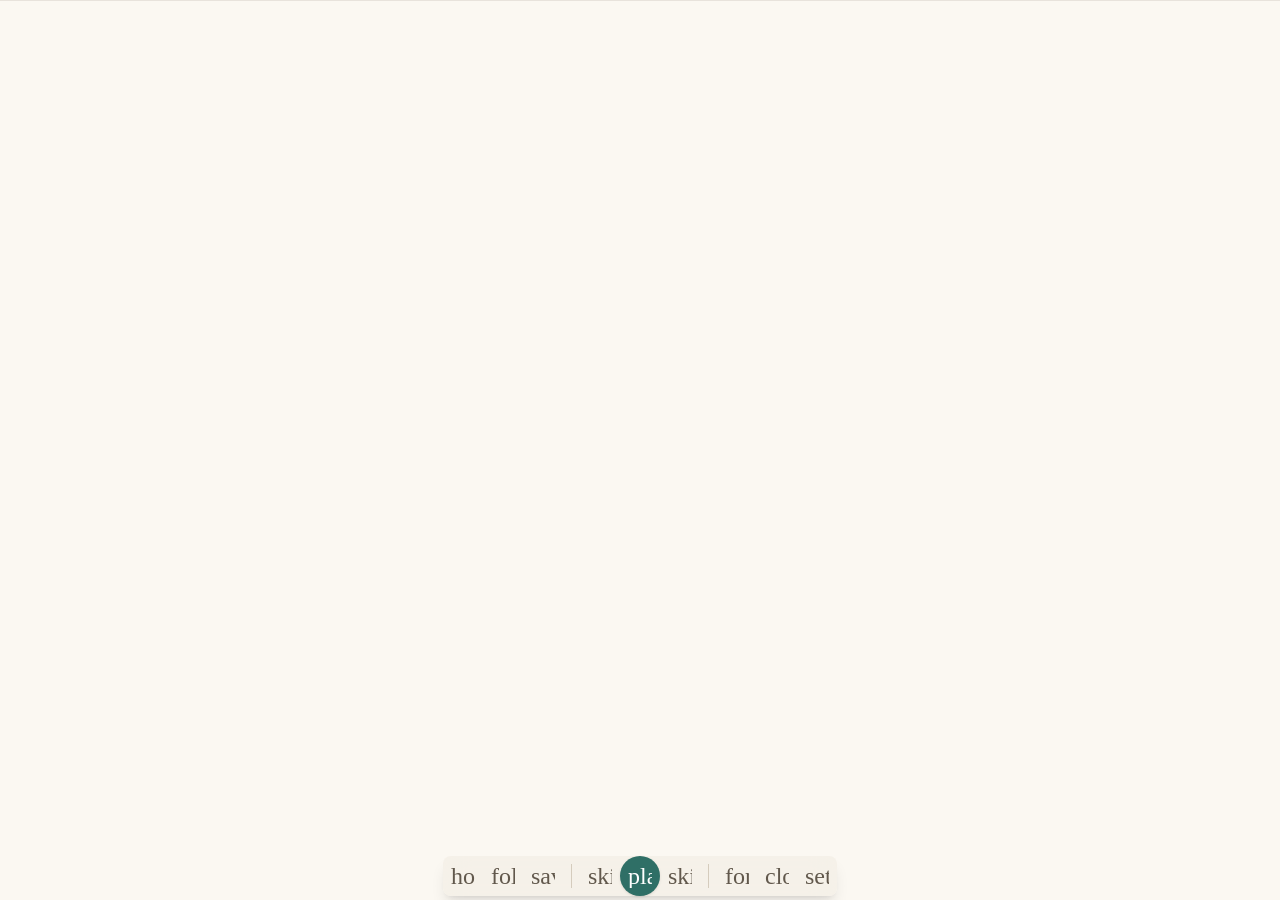
==== commit b0de1fe1: "LeiaMe V1.2: logo Equalizador, interface em português e ícone Floresta - Logo principal animado (Equ" ====
--- a/index.html
+++ b/index.html
@@ -1,5 +1,5 @@
 <!doctype html>
-<html lang="en">
+<html lang="pt-BR">
     <head>
         <meta charset="utf-8" />
         <meta content="width=device-width, initial-scale=1.0, viewport-fit=cover" name="viewport" />
@@ -36,8 +36,24 @@
                 console.debug("[theme] Unable to load AMOLED preference", error);
             }
         </script>
+        <link rel="preload" href="./thirdparty/fonts/font.woff2" as="font" type="font/woff2" crossorigin />
         <link href="./thirdparty/fonts/Inter.css" rel="stylesheet" />
         <link href="./thirdparty/fonts/Material-symbols-outlined.css" rel="stylesheet" />
+        <script>
+            // Mostra os ícones só quando a fonte de ícones estiver pronta (evita aparecer "settings", "home" etc.)
+            (function () {
+                var root = document.documentElement;
+                var ready = function () { root.classList.add("ms-ready"); };
+                try {
+                    if (!document.fonts || !document.fonts.load) return ready();
+                    document.fonts.load('24px "Material Symbols Outlined"', "home").then(function (faces) {
+                        if (faces && faces.length) return ready();
+                        // nova tentativa quando todas as fontes terminarem de carregar
+                        document.fonts.ready.then(ready);
+                    }, function () { document.fonts.ready.then(ready); });
+                } catch (e) { ready(); }
+            })();
+        </script>
         <link rel="stylesheet" href="./src/css/style.css" />
         <link rel="stylesheet" href="./src/css/output.css" />
         <link rel="stylesheet" href="./src/css/rewards.css" />
@@ -108,10 +124,10 @@
             id="previous-pdf-header"
             class="hidden fixed inset-0 z-10 flex flex-col items-center gap-4 backdrop-blur-lg border border-white/20 dark:border-background-dark/20 shadow-2xl"
         >
-            <img src="./assets/icons/icon-192.png" alt="App Icon" class="w-24 h-24" />
-            <div class="flex flex-col items-center">
-                <h1 class="brand-title text-3xl text-slate-800 dark:text-white">LeiaMe</h1>
-                <span id="appversion-p" class="text-[10px] font-medium text-gray-300 dark:text-gray-300 -mt-1"></span>
+            <div class="flex flex-col items-center pt-3">
+                <img src="./assets/icons/logo-leiame.svg" alt="LeiaMe" class="leiame-logo leiame-logo--library" />
+                <h1 class="sr-only">LeiaMe</h1>
+                <span id="appversion-p" class="text-[11px] font-semibold tracking-wide text-slate-400 dark:text-slate-500 -mt-1"></span>
             </div>
 
             <div id="pdf-previous-list" class="w-full flex-1 overflow-y-auto overflow-x-hidden px-4 py-6">
@@ -137,7 +153,7 @@
                 aria-hidden="true"
             >hourglass_top</span>
             <p id="book-loading-status" class="mt-4 text-sm text-slate-600 dark:text-slate-300">
-                Loading book and AI models…
+                Carregando o livro e os modelos de IA…
             </p>
         </div>
 
@@ -149,48 +165,48 @@
             <div
                 class="w-full max-w-lg p-8 text-center bg-white/50 dark:bg-background-dark/50 rounded-xl shadow-2xl backdrop-blur-lg border border-white/20 dark:border-background-dark/20"
             >
-                <div class="flex justify-center mb-6">
-                    <img src="./assets/icons/icon-512.png" alt="App Icon" class="w-24 h-24" />
-                </div>
-
-                <h1 class="brand-title text-4xl text-gray-900 dark:text-white mb-2">LeiaMe</h1>
-                <h3 class="text-6l font-bold text-gray-900 dark:text-white mb-2">Please open a PDF or EPUB file.</h3>
+                <div class="flex justify-center mb-3">
+                    <img src="./assets/icons/logo-leiame.svg" alt="LeiaMe" class="leiame-logo leiame-logo--welcome" />
+                </div>
+
+                <h1 class="sr-only">LeiaMe</h1>
+                <h3 class="text-6l font-bold text-gray-900 dark:text-white mb-2">Abra um arquivo PDF ou EPUB.</h3>
                 <div class="hidden sm:block space-y-4 text-left">
                     <div class="flex items-center p-3 bg-background-light dark:bg-background-dark rounded-lg">
                         <kbd class="font-mono text-sm font-semibold bg-primary/10 text-primary px-2 py-1 rounded"
                             >h</kbd
                         >
-                        <span class="ml-4 text-gray-700 dark:text-gray-300">Highlight text</span>
+                        <span class="ml-4 text-gray-700 dark:text-gray-300">Destacar texto</span>
                     </div>
                     <div class="flex items-center p-3 bg-background-light dark:bg-background-dark rounded-lg">
                         <kbd class="font-mono text-sm font-semibold bg-primary/10 text-primary px-2 py-1 rounded"
                             >t</kbd
                         >
-                        <span class="ml-4 text-gray-700 dark:text-gray-300">Translate current phrase</span>
+                        <span class="ml-4 text-gray-700 dark:text-gray-300">Traduzir a frase atual</span>
                     </div>
                     <div class="flex items-center p-3 bg-background-light dark:bg-background-dark rounded-lg">
                         <kbd class="font-mono text-sm font-semibold bg-primary/10 text-primary px-2 py-1 rounded"
                             >f</kbd
                         >
-                        <span class="ml-4 text-gray-700 dark:text-gray-300">Toggle fullscreen</span>
+                        <span class="ml-4 text-gray-700 dark:text-gray-300">Tela cheia</span>
                     </div>
                     <div class="flex items-center p-3 bg-background-light dark:bg-background-dark rounded-lg">
                         <kbd class="font-mono text-sm font-semibold bg-primary/10 text-primary px-2 py-1 rounded"
-                            >Space</kbd
+                            >Espaço</kbd
                         >
-                        <span class="ml-4 text-gray-700 dark:text-gray-300">Play / Pause Text-to-Speech</span>
+                        <span class="ml-4 text-gray-700 dark:text-gray-300">Tocar / pausar leitura em voz alta</span>
                     </div>
                 </div>
                 <button
                     class="mt-8 w-full bg-primary text-white font-bold py-3 px-6 rounded-lg hover:bg-primary/90 transition-all duration-300"
                     id="init-open-pdf"
                 >
-                    Open Document
+                    Abrir documento
                 </button>
                 <span id="appversion" class="text-xs font-medium text-gray-300 dark:text-gray-300"></span>
                 <div class="mt-3 flex justify-center gap-4 text-xs">
-                    <a class="text-primary hover:underline" href="./privacy.html">Privacy Policy</a>
-                    <a class="text-primary hover:underline" href="./terms.html">Terms of Service</a>
+                    <a class="text-primary hover:underline" href="./privacy.html">Política de Privacidade</a>
+                    <a class="text-primary hover:underline" href="./terms.html">Termos de Uso</a>
                 </div>
             </div>
         </div>
@@ -206,14 +222,14 @@
                     class="w-full flex items-center gap-3 px-4 py-2.5 text-gray-800 dark:text-gray-200 hover:bg-primary/10 dark:hover:bg-primary/20 transition-colors duration-200 rounded-lg text-sm"
                 >
                     <span class="material-symbols-outlined text-base">login</span>
-                    <span>Login</span>
+                    <span>Entrar</span>
                 </button>
                 <button
                     id="manage-button"
                     class="w-full flex items-center gap-3 px-4 py-2.5 text-gray-800 dark:text-gray-200 hover:bg-primary/10 dark:hover:bg-primary/20 transition-colors duration-200 rounded-lg text-sm"
                 >
                     <span class="material-symbols-outlined text-base">manage_accounts</span>
-                    <span>Manage Account</span>
+                    <span>Gerenciar conta</span>
                 </button>
                 <div class="border-t border-gray-200 dark:border-white/10 mx-2 my-1"></div>
                 <button
@@ -221,7 +237,7 @@
                     class="w-full flex items-center gap-3 px-4 py-2.5 text-gray-800 dark:text-gray-200 hover:bg-primary/10 dark:hover:bg-primary/20 transition-colors duration-200 rounded-lg text-sm"
                 >
                     <span class="material-symbols-outlined text-base">logout</span>
-                    <span>Logout</span>
+                    <span>Sair</span>
                 </button>
             </div>
         </div>
@@ -237,7 +253,7 @@
             >
                 <div class="flex items-center justify-between mb-4">
                     <div class="flex items-center gap-3">
-                        <img src="./assets/icons/icon-192.png" alt="App Icon" class="w-10 h-10" />
+                        <img src="./assets/icons/icon-192.png" alt="Ícone do app" class="w-10 h-10" />
                         <div>
                             <h2 class="brand-title text-2xl text-slate-800 dark:text-slate-200">LeiaMe</h2>
                             <p id="auth-status" class="text-xs text-slate-500 dark:text-slate-400"></p>
@@ -246,7 +262,7 @@
                     <button
                         id="auth-close"
                         class="p-1 rounded-full text-slate-500 dark:text-slate-400 hover:text-primary dark:hover:text-primary"
-                        aria-label="Close"
+                        aria-label="Fechar"
                     >
                         <span class="material-symbols-outlined">close</span>
                     </button>
@@ -264,21 +280,21 @@
                             <path fill="#FBBC05" d="M3.963 10.705A5.41 5.41 0 0 1 3.682 9c0-.592.102-1.168.281-1.705V4.963H.956A9 9 0 0 0 0 9c0 1.452.347 2.827.956 4.037l3.007-2.332Z"/>
                             <path fill="#EA4335" d="M9 3.581c1.322 0 2.508.454 3.441 1.346l2.581-2.581C13.464.892 11.426 0 9 0A9 9 0 0 0 .956 4.963l3.007 2.332C4.672 5.166 6.656 3.581 9 3.581Z"/>
                         </svg>
-                        <span>Continue with Google</span>
+                        <span>Continuar com o Google</span>
                     </button>
                     <button
                         id="google-drive-disconnect"
                         type="button"
                         class="hidden w-full rounded-lg border border-red-300 dark:border-red-700 text-red-700 dark:text-red-300 py-2 text-sm font-semibold"
                     >
-                        Disconnect Google Drive
+                        Desconectar o Google Drive
                     </button>
                     <button
                         id="google-drive-import"
                         type="button"
                         class="hidden w-full rounded-lg border border-primary/50 text-primary py-2 text-sm font-semibold hover:bg-primary/10 transition"
                     >
-                        Import converted owner folder
+                        Importar pasta convertida
                     </button>
                     <input id="google-drive-import-input" type="file" webkitdirectory multiple class="hidden" />
                     <p id="google-drive-status" class="text-center text-xs text-slate-500 dark:text-slate-400"></p>
@@ -286,22 +302,22 @@
 
                 <div class="relative flex items-center mb-4" aria-hidden="true">
                     <div class="flex-grow border-t border-slate-300 dark:border-slate-700"></div>
-                    <span class="mx-3 text-xs text-slate-500 dark:text-slate-400">or use your self-host server</span>
+                    <span class="mx-3 text-xs text-slate-500 dark:text-slate-400">ou use seu próprio servidor</span>
                     <div class="flex-grow border-t border-slate-300 dark:border-slate-700"></div>
                 </div>
 
                 <div id="auth-server-hint" class="text-sm text-slate-600 dark:text-slate-300 mb-2"></div>
 
                 <div class="mb-4 space-y-2">
-                    <label class="block text-sm font-medium text-slate-700 dark:text-slate-300">Server Link</label>
+                    <label class="block text-sm font-medium text-slate-700 dark:text-slate-300">Endereço do servidor</label>
                     <input
                         id="server-link"
                         type="url"
-                        placeholder="Current website URL"
+                        placeholder="Endereço deste site"
                         class="w-full rounded-lg border border-gray-300 dark:border-gray-700 bg-white dark:bg-gray-900 text-gray-800 dark:text-gray-200 p-2"
                     />
                     <div class="text-xs text-slate-500 dark:text-slate-400">
-                        Defaults to the URL where this website is open.
+                        Por padrão, usa o endereço onde este site está aberto.
                     </div>
                 </div>
 
@@ -311,21 +327,21 @@
                         data-auth-tab="login"
                         class="auth-tab flex-1 rounded-lg border border-slate-300 dark:border-slate-700 bg-white/60 dark:bg-black/20 py-2 text-sm font-semibold"
                     >
-                        Login
+                        Entrar
                     </button>
                     <button
                         type="button"
                         data-auth-tab="signup"
                         class="auth-tab flex-1 rounded-lg border border-slate-300 dark:border-slate-700 bg-white/60 dark:bg-black/20 py-2 text-sm font-semibold"
                     >
-                        Sign up
+                        Criar conta
                     </button>
                     <button
                         type="button"
                         data-auth-tab="reset"
                         class="auth-tab flex-1 rounded-lg border border-slate-300 dark:border-slate-700 bg-white/60 dark:bg-black/20 py-2 text-sm font-semibold"
                     >
-                        Reset
+                        Recuperar
                     </button>
                 </div>
 
@@ -336,7 +352,7 @@
                         id="auth-login-email"
                         type="email"
                         autocomplete="email"
-                        placeholder="Email"
+                        placeholder="E-mail"
                         class="w-full rounded-lg border border-gray-300 dark:border-gray-700 bg-white dark:bg-gray-900 text-gray-800 dark:text-gray-200 p-2"
                         required
                     />
@@ -344,7 +360,7 @@
                         id="auth-login-password"
                         type="password"
                         autocomplete="current-password"
-                        placeholder="Password"
+                        placeholder="Senha"
                         class="w-full rounded-lg border border-gray-300 dark:border-gray-700 bg-white dark:bg-gray-900 text-gray-800 dark:text-gray-200 p-2"
                         required
                     />
@@ -352,7 +368,7 @@
                         type="submit"
                         class="w-full rounded-lg bg-primary text-white font-bold py-2 hover:bg-primary/90 transition"
                     >
-                        Login
+                        Entrar
                     </button>
                 </form>
 
@@ -361,7 +377,7 @@
                         id="auth-signup-email"
                         type="email"
                         autocomplete="email"
-                        placeholder="Email"
+                        placeholder="E-mail"
                         class="w-full rounded-lg border border-gray-300 dark:border-gray-700 bg-white dark:bg-gray-900 text-gray-800 dark:text-gray-200 p-2"
                         required
                     />
@@ -369,7 +385,7 @@
                         id="auth-signup-password"
                         type="password"
                         autocomplete="new-password"
-                        placeholder="Password (min 8 chars)"
+                        placeholder="Senha (mín. 8 caracteres)"
                         class="w-full rounded-lg border border-gray-300 dark:border-gray-700 bg-white dark:bg-gray-900 text-gray-800 dark:text-gray-200 p-2"
                         required
                     />
@@ -377,7 +393,7 @@
                         type="submit"
                         class="w-full rounded-lg bg-primary text-white font-bold py-2 hover:bg-primary/90 transition"
                     >
-                        Create account
+                        Criar conta
                     </button>
                 </form>
 
@@ -386,7 +402,7 @@
                         id="auth-reset-email"
                         type="email"
                         autocomplete="email"
-                        placeholder="Email"
+                        placeholder="E-mail"
                         class="w-full rounded-lg border border-gray-300 dark:border-gray-700 bg-white dark:bg-gray-900 text-gray-800 dark:text-gray-200 p-2"
                         required
                     />
@@ -396,13 +412,13 @@
                             type="button"
                             class="flex-1 rounded-lg border border-slate-300 dark:border-slate-700 bg-white/60 dark:bg-black/20 py-2 text-sm font-semibold"
                         >
-                            Send code
+                            Enviar código
                         </button>
                         <input
                             id="auth-reset-code"
                             type="text"
                             inputmode="text"
-                            placeholder="Code"
+                            placeholder="Código"
                             class="flex-1 rounded-lg border border-gray-300 dark:border-gray-700 bg-white dark:bg-gray-900 text-gray-800 dark:text-gray-200 p-2"
                         />
                     </div>
@@ -410,39 +426,39 @@
                         id="auth-reset-new-password"
                         type="password"
                         autocomplete="new-password"
-                        placeholder="New password"
+                        placeholder="Nova senha"
                         class="w-full rounded-lg border border-gray-300 dark:border-gray-700 bg-white dark:bg-gray-900 text-gray-800 dark:text-gray-200 p-2"
                     />
                     <input
                         id="auth-reset-confirm-password"
                         type="password"
                         autocomplete="new-password"
-                        placeholder="Confirm new password"
+                        placeholder="Confirme a nova senha"
                         class="w-full rounded-lg border border-gray-300 dark:border-gray-700 bg-white dark:bg-gray-900 text-gray-800 dark:text-gray-200 p-2"
                     />
                     <button
                         type="submit"
                         class="w-full rounded-lg bg-primary text-white font-bold py-2 hover:bg-primary/90 transition"
                     >
-                        Reset password
+                        Redefinir senha
                     </button>
                 </form>
 
                 <div id="auth-loggedin" class="hidden mt-4 space-y-3">
                     <div class="text-sm text-slate-700 dark:text-slate-300">
-                        Logged in as <span id="auth-email" class="font-semibold"></span>
+                        Conectado como <span id="auth-email" class="font-semibold"></span>
                     </div>
                     <button
                         id="auth-logout"
                         type="button"
                         class="w-full rounded-lg border border-red-300 dark:border-red-700 text-red-700 dark:text-red-300 py-2 text-sm font-semibold"
                     >
-                        Logout
+                        Sair
                     </button>
                 </div>
                 <div class="mt-4 flex justify-center gap-4 text-xs">
-                    <a class="text-primary hover:underline" href="./privacy.html">Privacy Policy</a>
-                    <a class="text-primary hover:underline" href="./terms.html">Terms of Service</a>
+                    <a class="text-primary hover:underline" href="./privacy.html">Política de Privacidade</a>
+                    <a class="text-primary hover:underline" href="./terms.html">Termos de Uso</a>
                 </div>
             </div>
         </div>
@@ -453,12 +469,12 @@
             class="fixed hidden bottom-24 w-96 left-1/2 -translate-x-1/2 sm:translate-x-0 bg-gray-100 dark:bg-gray-800 rounded-lg p-4 z-20 shadow-2xl"
         >
             <div class="flex items-center justify-between mb-3">
-                <h2 class="text-xl font-bold text-slate-800 dark:text-slate-200">Settings</h2>
+                <h2 class="text-xl font-bold text-slate-800 dark:text-slate-200">Configurações</h2>
                 <div class="flex items-center gap-2">
                     <button
                         id="trash-button"
-                        aria-label="Open Trash"
-                        title="Open Trash"
+                        aria-label="Abrir lixeira"
+                        title="Abrir lixeira"
                         class="p-1 rounded-full text-slate-500 dark:text-slate-400 hover:text-primary dark:hover:text-primary"
                         type="button"
                     >
@@ -466,7 +482,7 @@
                     </button>
                     <button
                         id="config-menu-close"
-                        aria-label="Close settings"
+                        aria-label="Fechar configurações"
                         class="p-1 rounded-full text-slate-500 dark:text-slate-400 hover:text-primary dark:hover:text-primary"
                         type="button"
                     >
@@ -474,33 +490,33 @@
                     </button>
                 </div>
             </div>
-            <div class="settings-tabs" role="tablist" aria-label="Settings categories">
+            <div class="settings-tabs" role="tablist" aria-label="Categorias de configuração">
                 <button id="settings-tab-audio" type="button" role="tab" aria-selected="true"
-                    aria-controls="settings-panel-audio" tabindex="0">Audio</button>
+                    aria-controls="settings-panel-audio" tabindex="0">Áudio</button>
                 <button id="settings-tab-display" type="button" role="tab" aria-selected="false"
-                    aria-controls="settings-panel-display" tabindex="-1">Display</button>
+                    aria-controls="settings-panel-display" tabindex="-1">Tela</button>
                 <button id="settings-tab-emails" type="button" role="tab" aria-selected="false"
-                    aria-controls="settings-panel-emails" tabindex="-1">Emails</button>
+                    aria-controls="settings-panel-emails" tabindex="-1">E-mails</button>
             </div>
             <div class="settings-content">
                 <div id="settings-panel-audio" class="settings-panel" role="tabpanel"
                     aria-labelledby="settings-tab-audio" tabindex="0">
                     <div>
                         <label class="flex items-center justify-between gap-3 text-sm font-medium text-gray-600 dark:text-gray-400">
-                            <span>Use server speech when available</span>
+                            <span>Usar a voz do servidor quando disponível</span>
                             <input id="server-tts-enabled" type="checkbox" role="switch"
                                 aria-describedby="server-tts-description tts-provider-status"
                                 class="h-5 w-5 accent-primary" />
                         </label>
                         <p id="server-tts-description" class="mt-2 text-xs text-gray-500 dark:text-gray-400">
-                            Your server generates speech with the selected voice. This device handles speech when the server is unavailable.
+                            Seu servidor gera a fala com a voz escolhida. Quando ele não está disponível, este aparelho faz a leitura.
                         </p>
                         <p id="tts-provider-status" role="status" aria-live="polite"
-                            class="mt-2 text-xs text-gray-500 dark:text-gray-400">Speech: this device</p>
+                            class="mt-2 text-xs text-gray-500 dark:text-gray-400">Voz: este aparelho</p>
                     </div>
                     <div>
                         <label class="block text-sm font-medium text-gray-600 dark:text-gray-400 mb-2">
-                            Change voice language
+                            Idioma da voz
                         </label>
                         <select
                             id="voice-select"
@@ -510,13 +526,13 @@
 
                     <div>
                         <label class="block text-sm font-medium text-gray-600 dark:text-gray-400 mb-2">
-                            Adjust reading speed
+                            Velocidade de leitura
                         </label>
                         <div class="flex items-center gap-4">
                             <button
                                 id="btn-speed-decrease"
                                 type="button"
-                                aria-label="Decrease reading speed"
+                                aria-label="Diminuir velocidade de leitura"
                                 class="w-9 h-9 flex items-center justify-center rounded-lg border border-slate-300 dark:border-slate-600 text-slate-700 dark:text-slate-200 hover:bg-slate-100 dark:hover:bg-white/10"
                             >
                                 <span class="material-symbols-outlined text-lg">remove</span>
@@ -533,7 +549,7 @@
                             <button
                                 id="btn-speed-increase"
                                 type="button"
-                                aria-label="Increase reading speed"
+                                aria-label="Aumentar velocidade de leitura"
                                 class="w-9 h-9 flex items-center justify-center rounded-lg border border-slate-300 dark:border-slate-600 text-slate-700 dark:text-slate-200 hover:bg-slate-100 dark:hover:bg-white/10"
                             >
                                 <span class="material-symbols-outlined text-lg">add</span>
@@ -551,7 +567,7 @@
                     -->
                     <div>
                         <label class="block text-sm font-medium text-slate-700 dark:text-slate-300 mb-2"
-                            >Auto-stop Timer</label
+                            >Desligar automaticamente</label
                         >
                         <div
                             class="flex items-center justify-between gap-4 bg-white/50 dark:bg-black/30 p-3 rounded-lg border border-slate-300 dark:border-slate-700"
@@ -564,7 +580,7 @@
                                     <button
                                         id="btn-timer-decrease"
                                         type="button"
-                                        aria-label="Decrease timer by one minute"
+                                        aria-label="Diminuir um minuto"
                                         class="w-9 h-9 flex items-center justify-center text-slate-700 dark:text-slate-200 hover:bg-slate-100 dark:hover:bg-white/10"
                                     >
                                         <span class="material-symbols-outlined text-lg">remove</span>
@@ -577,12 +593,12 @@
                                         min="1"
                                         step="1"
                                         value="15"
-                                        aria-label="Auto-stop time in minutes"
+                                        aria-label="Tempo para desligar, em minutos"
                                     />
                                     <button
                                         id="btn-timer-increase"
                                         type="button"
-                                        aria-label="Increase timer by one minute"
+                                        aria-label="Aumentar um minuto"
                                         class="w-9 h-9 flex items-center justify-center text-slate-700 dark:text-slate-200 hover:bg-slate-100 dark:hover:bg-white/10"
                                     >
                                         <span class="material-symbols-outlined text-lg">add</span>
@@ -618,8 +634,8 @@
                     <div class="settings-display-controls">
                         <button
                             id="toggle-original-subtitles"
-                            title="Show original-language subtitles"
-                            aria-label="Show original-language subtitles"
+                            title="Mostrar legendas no idioma original"
+                            aria-label="Mostrar legendas no idioma original"
                             aria-pressed="false"
                             class="flex items-center justify-center rounded p-2"
                         >
@@ -628,12 +644,12 @@
                             >
                                 subtitles_off
                             </span>
-                            <span class="settings-control-label">Original subtitles</span>
+                            <span class="settings-control-label">Legendas originais</span>
                         </button>
 
                         <button
                             id="toggle-fullscreen"
-                            title="Toggle Fullscreen mode"
+                            title="Alternar tela cheia"
                             class="flex items-center justify-center rounded p-2"
                         >
                             <span
@@ -641,13 +657,13 @@
                             >
                                 fullscreen
                             </span>
-                            <span class="settings-control-label">Fullscreen</span>
+                            <span class="settings-control-label">Tela cheia</span>
                         </button>
 
                         <button
                             id="toggle-text-width-fit"
-                            title="Maximize focused PDF text width"
-                            aria-label="Maximize focused PDF text width"
+                            title="Ampliar o texto do PDF na largura da tela"
+                            aria-label="Ampliar o texto do PDF na largura da tela"
                             aria-pressed="false"
                             class="flex items-center justify-center rounded p-2"
                         >
@@ -656,12 +672,12 @@
                             >
                                 fit_screen
                             </span>
-                            <span class="settings-control-label">Fit PDF text</span>
+                            <span class="settings-control-label">Ajustar texto do PDF</span>
                         </button>
 
                         <button
                             id="lock-screen"
-                            title="Lock screen orientation"
+                            title="Travar a orientação da tela"
                             class="flex items-center justify-center rounded p-2"
                         >
                             <span
@@ -669,13 +685,13 @@
                             >
                                 screen_lock_rotation
                             </span>
-                            <span class="settings-control-label">Orientation lock</span>
+                            <span class="settings-control-label">Travar orientação</span>
                         </button>
 
                         <button
                             id="toggle-amoled-mode"
-                            title="Toggle AMOLED black mode"
-                            aria-label="Toggle AMOLED black mode"
+                            title="Alternar modo preto AMOLED"
+                            aria-label="Alternar modo preto AMOLED"
                             aria-pressed="false"
                             class="flex items-center justify-center rounded p-2"
                         >
@@ -684,13 +700,13 @@
                             >
                                 contrast
                             </span>
-                            <span class="settings-control-label">AMOLED mode</span>
+                            <span class="settings-control-label">Modo AMOLED</span>
                         </button>
 
                         <button
                             id="amoled-text-color"
-                            title="Cycle AMOLED reader text brightness"
-                            aria-label="Cycle AMOLED reader text brightness"
+                            title="Alternar o brilho do texto no modo AMOLED"
+                            aria-label="Alternar o brilho do texto no modo AMOLED"
                             class="flex items-center justify-center rounded p-2"
                             type="button"
                         >
@@ -698,12 +714,12 @@
                                 id="amoled-text-color-swatch"
                                 class="block h-5 w-5 rounded-full border border-slate-400 dark:border-slate-600"
                             ></span>
-                            <span class="settings-control-label">Text brightness</span>
+                            <span class="settings-control-label">Brilho do texto</span>
                         </button>
 
                         <button
                             id="toogle-help"
-                            title="Show help menu"
+                            title="Mostrar ajuda"
                             class="flex items-center justify-center rounded p-2"
                         >
                             <span
@@ -711,7 +727,7 @@
                             >
                                 help
                             </span>
-                            <span class="settings-control-label">Help</span>
+                            <span class="settings-control-label">Ajuda</span>
                         </button>
                     </div>
 
@@ -719,24 +735,24 @@
                 <div id="settings-panel-emails" class="settings-panel" role="tabpanel"
                     aria-labelledby="settings-tab-emails" tabindex="0" aria-hidden="true" inert>
                         <p class="settings-email-hint text-sm text-slate-500 dark:text-slate-400">
-                            Sign in from the account menu to configure reading reminders and summary emails.
+                            Entre pela sua conta para configurar lembretes de leitura e e-mails de resumo.
                         </p>
                     <div id="reading-reminder-section" hidden
                         class="rounded-lg border border-slate-300 bg-white/50 p-3 dark:border-slate-700 dark:bg-black/30">
                         <label class="flex items-start gap-3">
                             <input id="reading-reminder-enabled" type="checkbox" disabled class="mt-1 h-5 w-5" />
-                            <span class="text-sm text-slate-700 dark:text-slate-200">Reading reminders</span>
+                            <span class="text-sm text-slate-700 dark:text-slate-200">Lembretes de leitura</span>
                         </label>
                         <p class="mt-1 text-xs text-slate-500 dark:text-slate-400">
-                            A daily email if you haven't read today, based on synced activity.
+                            Um e-mail por dia caso você ainda não tenha lido, com base na atividade sincronizada.
                         </p>
                         <label class="mt-2 block text-sm text-slate-700 dark:text-slate-200">
-                            Reminder time (your local timezone)
+                            Horário do lembrete (seu fuso horário)
                             <input id="reading-reminder-time" type="time" value="19:00" disabled
                                 class="rounded border border-slate-300 bg-white p-1 dark:border-slate-700 dark:bg-black/30" />
                         </label>
                         <p id="reading-reminder-status" aria-live="polite"
-                            class="mt-2 text-xs text-slate-500 dark:text-slate-400">Sign in to configure reminders.</p>
+                            class="mt-2 text-xs text-slate-500 dark:text-slate-400">Entre na sua conta para configurar lembretes.</p>
                     </div>
 
                     <div
@@ -754,10 +770,10 @@
                             />
                             <span class="min-w-0">
                                 <span class="block text-sm font-medium text-slate-700 dark:text-slate-200">
-                                    Reading summary emails
+                                    E-mails de resumo de leitura
                                 </span>
                                 <span class="mt-1 block text-xs text-slate-500 dark:text-slate-400">
-                                    Weekly on Saturday, monthly on day 1, and yearly on December 31.
+                                    Semanal aos sábados, mensal no dia 1 e anual em 31 de dezembro.
                                 </span>
                             </span>
                         </label>
@@ -766,7 +782,7 @@
                             class="mt-2 text-xs text-slate-500 dark:text-slate-400"
                             aria-live="polite"
                         >
-                            Sign in to configure email summaries.
+                            Entre na sua conta para configurar os e-mails de resumo.
                         </p>
                     </div>
 
@@ -774,10 +790,10 @@
             </div>
             <nav
                 class="flex justify-center gap-4 border-t border-slate-300 dark:border-slate-700 p-3 text-xs"
-                aria-label="Legal"
+                aria-label="Informações legais"
             >
-                <a class="text-primary hover:underline" href="./privacy.html">Privacy Policy</a>
-                <a class="text-primary hover:underline" href="./terms.html">Terms of Service</a>
+                <a class="text-primary hover:underline" href="./privacy.html">Política de Privacidade</a>
+                <a class="text-primary hover:underline" href="./terms.html">Termos de Uso</a>
             </nav>
         </div>
 
@@ -793,19 +809,19 @@
             >
                 <header class="trash-dialog-header">
                     <div>
-                        <h2 id="trash-title">Trash</h2>
-                        <p>Restore documents or delete them forever.</p>
+                        <h2 id="trash-title">Lixeira</h2>
+                        <p>Restaure documentos ou apague-os definitivamente.</p>
                     </div>
-                    <button id="trash-close" class="trash-icon-button" type="button" aria-label="Close Trash">
+                    <button id="trash-close" class="trash-icon-button" type="button" aria-label="Fechar lixeira">
                         <span class="material-symbols-outlined">close</span>
                     </button>
                 </header>
                 <p id="trash-status" class="trash-status" role="status" aria-live="polite"></p>
-                <p id="trash-empty-state" class="trash-empty-state" hidden>No deleted documents.</p>
-                <ul id="trash-list" class="trash-list" aria-label="Deleted documents"></ul>
+                <p id="trash-empty-state" class="trash-empty-state" hidden>Nenhum documento apagado.</p>
+                <ul id="trash-list" class="trash-list" aria-label="Documentos apagados"></ul>
                 <footer class="trash-dialog-footer">
                     <button id="trash-empty-button" class="trash-empty-button" type="button" hidden>
-                        Empty Trash
+                        Esvaziar lixeira
                     </button>
                 </footer>
             </section>
@@ -824,14 +840,14 @@
                     class="flex items-center justify-between px-3 py-2 border-b border-slate-200 dark:border-slate-700"
                 >
                     <div>
-                        <h2 class="text-base font-bold text-slate-800 dark:text-slate-100">Help</h2>
-                        <p class="text-[11px] text-slate-500 dark:text-slate-400">Quick controls</p>
+                        <h2 class="text-base font-bold text-slate-800 dark:text-slate-100">Ajuda</h2>
+                        <p class="text-[11px] text-slate-500 dark:text-slate-400">Atalhos</p>
                     </div>
                     <button
                         id="help-close"
                         type="button"
                         class="p-1 rounded-full text-slate-500 dark:text-slate-300 hover:text-primary dark:hover:text-primary"
-                        aria-label="Close help"
+                        aria-label="Fechar ajuda"
                     >
                         <span class="material-symbols-outlined">close</span>
                     </button>
@@ -840,93 +856,93 @@
                 <div class="p-3 grid gap-3 sm:grid-cols-2">
                     <section class="hidden sm:block">
                         <h3 class="mb-2 text-xs font-semibold uppercase text-slate-500 dark:text-slate-400">
-                            Computer
+                            Computador
                         </h3>
                         <div class="space-y-1.5 text-xs text-slate-700 dark:text-slate-200">
                             <div class="flex items-center gap-2">
                                 <kbd
                                     class="min-w-12 px-1.5 py-0.5 rounded bg-primary/10 text-primary font-mono text-[11px] text-center"
-                                    >Space</kbd
+                                    >Espaço</kbd
                                 >
-                                <span>Play / pause</span>
+                                <span>Tocar / pausar</span>
                             </div>
                             <div class="flex items-center gap-2">
                                 <kbd
                                     class="min-w-12 px-1.5 py-0.5 rounded bg-primary/10 text-primary font-mono text-[11px] text-center"
                                     >← / →</kbd
                                 >
-                                <span>Previous / next</span>
+                                <span>Anterior / próxima</span>
                             </div>
                             <div class="flex items-center gap-2">
                                 <kbd
                                     class="min-w-12 px-1.5 py-0.5 rounded bg-primary/10 text-primary font-mono text-[11px] text-center"
                                     >H</kbd
                                 >
-                                <span>Highlight</span>
+                                <span>Destacar</span>
                             </div>
                             <div class="flex items-center gap-2">
                                 <kbd
                                     class="min-w-12 px-1.5 py-0.5 rounded bg-primary/10 text-primary font-mono text-[11px] text-center"
                                     >C</kbd
                                 >
-                                <span>Comment</span>
+                                <span>Comentar</span>
                             </div>
                             <div class="flex items-center gap-2">
                                 <kbd
                                     class="min-w-12 px-1.5 py-0.5 rounded bg-primary/10 text-primary font-mono text-[11px] text-center"
                                     >T</kbd
                                 >
-                                <span>Translate</span>
+                                <span>Traduzir</span>
                             </div>
                             <div class="flex items-center gap-2">
                                 <kbd
                                     class="min-w-12 px-1.5 py-0.5 rounded bg-primary/10 text-primary font-mono text-[11px] text-center"
                                     >F</kbd
                                 >
-                                <span>Fullscreen</span>
+                                <span>Tela cheia</span>
                             </div>
                             <div class="flex items-center gap-2">
                                 <kbd
                                     class="min-w-12 px-1.5 py-0.5 rounded bg-primary/10 text-primary font-mono text-[11px] text-center"
                                     >1-4</kbd
                                 >
-                                <span>Highlight color</span>
+                                <span>Cor do destaque</span>
                             </div>
                         </div>
                     </section>
 
                     <section>
                         <h3 class="mb-2 text-xs font-semibold uppercase text-slate-500 dark:text-slate-400">
-                            Smartphone
+                            Celular
                         </h3>
                         <div class="space-y-1.5 text-xs text-slate-700 dark:text-slate-200">
                             <div class="flex items-center gap-2">
                                 <span class="material-symbols-outlined text-sm text-primary">play_circle</span>
-                                <span>Center button plays / pauses</span>
+                                <span>O botão do meio toca / pausa</span>
                             </div>
                             <div class="flex items-center gap-2">
                                 <span class="material-symbols-outlined text-sm text-primary">skip_next</span>
-                                <span>Arrow buttons move sentence</span>
+                                <span>As setas mudam de frase</span>
                             </div>
                             <div class="flex items-center gap-2">
                                 <span class="material-symbols-outlined text-sm text-primary">edit</span>
-                                <span>Tap highlight for colors/comments</span>
+                                <span>Toque no destaque para cores e comentários</span>
                             </div>
                             <div class="flex items-center gap-2">
                                 <span class="material-symbols-outlined text-sm text-primary">touch_app</span>
-                                <span>Long-press highlight to save fast</span>
+                                <span>Toque longo no destaque salva rápido</span>
                             </div>
                             <div class="flex items-center gap-2">
                                 <span class="material-symbols-outlined text-sm text-primary">delete</span>
-                                <span>Long-press book card to move it to Trash</span>
+                                <span>Toque longo no livro para mandar para a lixeira</span>
                             </div>
                             <div class="flex items-center gap-2">
                                 <span class="material-symbols-outlined text-sm text-primary">settings</span>
-                                <span>Settings changes voice, speed, translation</span>
+                                <span>Configurações mudam voz, velocidade e tradução</span>
                             </div>
                             <div class="flex items-center gap-2">
                                 <span class="material-symbols-outlined text-sm text-primary">screen_lock_rotation</span>
-                                <span>Lock keeps the current orientation</span>
+                                <span>O cadeado mantém a orientação atual</span>
                             </div>
                         </div>
                     </section>
@@ -939,7 +955,7 @@
             id="highlight-menu"
             class="fixed hidden bottom-24 w-64 left-1/2 -translate-x-1/2 sm:translate-x-0 bg-background-light dark:bg-background-dark rounded-lg p-4 z-30 shadow-lg"
         >
-            <p class="px-2 py-1 text-xs font-semibold text-slate-500 dark:text-slate-400">Highlight Color</p>
+            <p class="px-2 py-1 text-xs font-semibold text-slate-500 dark:text-slate-400">Cor do destaque</p>
             <div id="highlight-color-options" class="grid grid-cols-4 gap-6">
                 <button
                     type="button"
@@ -971,8 +987,8 @@
             >
                 <button
                     id="home-btn"
-                    title="Return to main page"
-                    aria-label="Return to main page"
+                    title="Voltar à página inicial"
+                    aria-label="Voltar à página inicial"
                     class="playbar__button flex items-center justify-center rounded p-2 hover:bg-primary/10 dark:hover:bg-primary/20"
                 >
                     <span class="material-symbols-outlined text-xl sm:text-lg text-slate-600 dark:text-slate-300"
@@ -982,8 +998,8 @@
 
                 <button
                     id="open-file"
-                    title="Open a new PDF file"
-                    aria-label="Open a new PDF file"
+                    title="Abrir um novo arquivo"
+                    aria-label="Abrir um novo arquivo"
                     class="playbar__button flex items-center justify-center rounded p-2 hover:bg-primary/10 dark:hover:bg-primary/20"
                 >
                     <span class="material-symbols-outlined text-xl sm:text-lg text-slate-600 dark:text-slate-300"
@@ -993,8 +1009,8 @@
 
                 <button
                     id="export-highlights"
-                    title="Save the current PDF with highlights and Reading Tree notes"
-                    aria-label="Save the current PDF with highlights and Reading Tree notes"
+                    title="Salvar o PDF com destaques e anotações das árvores de leitura"
+                    aria-label="Salvar o PDF com destaques e anotações das árvores de leitura"
                     class="playbar__button flex items-center justify-center rounded p-2 hover:bg-primary/10 dark:hover:bg-primary/20"
                 >
                     <span class="material-symbols-outlined text-xl sm:text-lg text-slate-600 dark:text-slate-300"
@@ -1006,8 +1022,8 @@
 
                 <button
                     id="prev-page"
-                    title="Go to previous sentence"
-                    aria-label="Go to previous sentence"
+                    title="Ir para a frase anterior"
+                    aria-label="Ir para a frase anterior"
                     class="playbar__button flex items-center justify-center rounded p-2 hover:bg-primary/10 dark:hover:bg-primary/20"
                 >
                     <span class="material-symbols-outlined text-xl sm:text-lg text-slate-600 dark:text-slate-300"
@@ -1017,8 +1033,8 @@
 
                 <button
                     id="play-toggle"
-                    title="Play or pause the current sentence"
-                    aria-label="Play or pause the current sentence"
+                    title="Tocar ou pausar a frase atual"
+                    aria-label="Tocar ou pausar a frase atual"
                     class="playbar__button playbar__button--primary flex h-10 w-10 items-center justify-center rounded-full bg-primary text-white shadow"
                 >
                     <span class="material-symbols-outlined">play_arrow</span>
@@ -1026,8 +1042,8 @@
 
                 <button
                     id="next-page"
-                    title="Go to next sentence"
-                    aria-label="Go to next sentence"
+                    title="Ir para a próxima frase"
+                    aria-label="Ir para a próxima frase"
                     class="playbar__button flex items-center justify-center rounded p-2 hover:bg-primary/10 dark:hover:bg-primary/20"
                 >
                     <span class="material-symbols-outlined text-xl sm:text-lg text-slate-600 dark:text-slate-300"
@@ -1039,8 +1055,8 @@
 
                 <button
                     id="save-highlight"
-                    title="Configure highlights"
-                    aria-label="Configure highlights"
+                    title="Configurar destaques"
+                    aria-label="Configurar destaques"
                     class="playbar__button flex items-center justify-center rounded p-2 hover:bg-primary/10 dark:hover:bg-primary/20"
                 >
                     <span class="material-symbols-outlined text-xl sm:text-lg text-slate-600 dark:text-slate-300"
@@ -1051,8 +1067,8 @@
                 <button
                     id="save-comment"
                     class="playbar__button flex items-center justify-center rounded p-2 hover:bg-primary/10 dark:hover:bg-primary/20"
-                    title="Self-Host Server Configurations"
-                    aria-label="Self-Host Server Configurations"
+                    title="Conta e sincronização"
+                    aria-label="Conta e sincronização"
                 >
                     <span class="material-symbols-outlined text-xl sm:text-lg text-slate-600 dark:text-slate-300"
                         >cloud_off</span
@@ -1063,8 +1079,8 @@
                 <div class="playbar__button-slot relative">
                     <button
                         id="settings-button"
-                        title="General configuration and options"
-                        aria-label="General configuration and options"
+                        title="Configurações gerais"
+                        aria-label="Configurações gerais"
                         class="playbar__button flex items-center justify-center rounded p-2 hover:bg-primary/10 dark:hover:bg-primary/20"
                     >
                         <span class="material-symbols-outlined text-lg sm:text-lg text-slate-600 dark:text-slate-300"
@@ -1155,10 +1171,10 @@
                     const connected = !!app.serverSync?.isGoogleDriveConnected?.();
                     if (googleDriveStatus) {
                         googleDriveStatus.textContent = connected
-                            ? "Connected — sync is active"
+                            ? "Conectado — sincronização ativa"
                             : localStorage.getItem("config.googleDriveAuthorized") === "1"
-                              ? "Reconnect required"
-                              : "Not connected";
+                              ? "É preciso reconectar"
+                              : "Não conectado";
                     }
                     googleDriveConnectBtn?.classList.toggle("hidden", connected);
                     googleDriveDisconnectBtn?.classList.toggle("hidden", !connected);
@@ -1167,8 +1183,8 @@
                     if (label) {
                         label.textContent =
                             localStorage.getItem("config.googleDriveAuthorized") === "1"
-                                ? "Reconnect with Google"
-                                : "Continue with Google";
+                                ? "Reconectar com o Google"
+                                : "Continuar com o Google";
                     }
                 };
 
@@ -1215,10 +1231,10 @@
                     if (!amoledModeBtn) return;
 
                     amoledModeBtn.setAttribute("aria-pressed", active ? "true" : "false");
-                    amoledModeBtn.title = active ? "Disable AMOLED black mode" : "Enable AMOLED black mode";
+                    amoledModeBtn.title = active ? "Desativar modo preto AMOLED" : "Ativar modo preto AMOLED";
                     amoledModeBtn.setAttribute(
                         "aria-label",
-                        active ? "Disable AMOLED black mode" : "Enable AMOLED black mode",
+                        active ? "Desativar modo preto AMOLED" : "Ativar modo preto AMOLED",
                     );
                     amoledModeBtn.classList.toggle("bg-primary/10", active);
                     amoledModeBtn.classList.toggle("text-primary", active);
@@ -1261,18 +1277,18 @@
                     authError.classList.remove("hidden");
                 };
 
-                const formatAuthErrorMessage = (err, fallback = "Request failed") => {
+                const formatAuthErrorMessage = (err, fallback = "A solicitação falhou") => {
                     const status = Number(err?.status);
                     const rawMessage = String(err?.message || "").trim();
                     const is502 = status === 502 || /(^|\s)502(\s|$)|bad gateway/i.test(rawMessage);
                     if (is502) {
-                        return "Login failed: server/proxy returned 502 Bad Gateway. Check reverse proxy and upstream server logs.";
+                        return "Falha ao entrar: o servidor/proxy retornou 502 Bad Gateway. Verifique o proxy reverso e os logs do servidor.";
                     }
 
                     const looksLikeNetworkIssue =
                         err?.name === "TypeError" || /failed to fetch|networkerror|network error/i.test(rawMessage);
                     if (looksLikeNetworkIssue) {
-                        return "Login failed: could not reach server. Check Server Link, HTTPS certificate, and CORS/proxy settings.";
+                        return "Falha ao entrar: não foi possível acessar o servidor. Verifique o endereço, o certificado HTTPS e as configurações de CORS/proxy.";
                     }
 
                     return rawMessage || fallback;
@@ -1317,8 +1333,8 @@
                 const showAuthOverlay = ({ force = false } = {}) => {
                     const serverUrl = getServerUrl();
                     authServerHint.textContent = serverUrl
-                        ? `Server: ${serverUrl}`
-                        : "Set Server Link below before logging in.";
+                        ? `Servidor: ${serverUrl}`
+                        : "Informe o endereço do servidor abaixo antes de entrar.";
                     if (force) setTab("login");
                     authOverlay.classList.remove("hidden");
                 };
@@ -1328,7 +1344,7 @@
                 };
 
                 const apiFetch = async (path, opts = {}) => {
-                    if (!app.serverSync?.apiFetch) throw new Error("Server sync not ready");
+                    if (!app.serverSync?.apiFetch) throw new Error("Sincronização com o servidor ainda não está pronta");
                     return await app.serverSync.apiFetch(path, opts);
                 };
 
@@ -1349,20 +1365,20 @@
                     if (app.serverSync?.getBackend?.() === "google-drive") {
                         const connected = !!app.serverSync?.isGoogleDriveConnected?.();
                         loggedInPanel.classList.add("hidden");
-                        authStatus.textContent = connected ? "Google Drive connected" : "Google Drive not connected";
+                        authStatus.textContent = connected ? "Google Drive conectado" : "Google Drive não conectado";
                         if (authButton) {
                             const icon = authButton.querySelector(".material-symbols-outlined");
                             if (icon) icon.textContent = connected ? "cloud_done" : "cloud_off";
-                            authButton.title = connected ? "Google Drive sync connected" : "Configure Google Drive sync";
+                            authButton.title = connected ? "Sincronização com o Google Drive ativa" : "Configurar sincronização com o Google Drive";
                             authButton.setAttribute("aria-label", authButton.title);
                         }
                         reflectGoogleDriveState();
                         return { authenticated: connected };
                     }
-                    const authTitleBase = "Self-Host Server Configurations";
+                    const authTitleBase = "Conta e sincronização";
                     const token = localStorage.getItem("localreaderAuthToken") || "";
                     if (!token) {
-                        authStatus.textContent = "Not authenticated";
+                        authStatus.textContent = "Não autenticado";
                         if (authButton) {
                             const icon = authButton.querySelector(".material-symbols-outlined");
                             if (icon) icon.textContent = "cloud_off";
@@ -1388,7 +1404,7 @@
                             loginForm.classList.add("hidden");
                             signupForm.classList.add("hidden");
                             resetForm.classList.add("hidden");
-                            authStatus.textContent = "Authenticated";
+                            authStatus.textContent = "Autenticado";
                             app.controlsManager?.refreshReadingDigestPreference?.();
                             return { authenticated: true, email: me.email };
                         }
@@ -1397,7 +1413,7 @@
                     }
                     await app.ttsEngine?.deactivate?.();
                     app.serverSync?.clearAuthToken?.();
-                    authStatus.textContent = "Not authenticated";
+                    authStatus.textContent = "Não autenticado";
                     if (authButton) {
                         const icon = authButton.querySelector(".material-symbols-outlined");
                         if (icon) icon.textContent = "cloud_off";
@@ -1419,8 +1435,8 @@
                         else localStorage.removeItem("config.serverLink");
                         const serverUrl = getServerUrl();
                         authServerHint.textContent = serverUrl
-                            ? `Server: ${serverUrl}`
-                            : "Set Server Link below before logging in.";
+                            ? `Servidor: ${serverUrl}`
+                            : "Informe o endereço do servidor abaixo antes de entrar.";
                     };
 
                     serverLinkInput.addEventListener("input", persistAndRefreshHint, { passive: true });
@@ -1428,7 +1444,7 @@
                 }
 
                 googleDriveConnectBtn?.addEventListener("click", async () => {
-                    googleDriveStatus.textContent = "Connecting…";
+                    googleDriveStatus.textContent = "Conectando…";
                     try {
                         await app.serverSync.connectGoogleDrive();
                         await app.ttsEngine?.deactivate?.();
@@ -1440,7 +1456,7 @@
                         await app.showSavedPDFs?.();
                     } catch (error) {
                         console.error("[GoogleDriveSync] Connect failed", error);
-                        googleDriveStatus.textContent = error?.message || "Google Drive connection failed";
+                        googleDriveStatus.textContent = error?.message || "Falha ao conectar ao Google Drive";
                     }
                 });
 
@@ -1459,14 +1475,14 @@
                     const files = event.target.files;
                     if (!files?.length) return;
                     googleDriveImportBtn.disabled = true;
-                    googleDriveStatus.textContent = "Importing converted files…";
+                    googleDriveStatus.textContent = "Importando arquivos convertidos…";
                     try {
                         const result = await app.serverSync.importGoogleDriveFolder(files);
-                        googleDriveStatus.textContent = `Imported ${result.importedCount} file${result.importedCount === 1 ? "" : "s"}`;
+                        googleDriveStatus.textContent = `${result.importedCount} arquivo${result.importedCount === 1 ? "" : "s"} importado${result.importedCount === 1 ? "" : "s"}`;
                         await app.showSavedPDFs?.();
                     } catch (error) {
                         console.error("[GoogleDriveSync] Import failed", error);
-                        googleDriveStatus.textContent = error?.message || "Google Drive import failed";
+                        googleDriveStatus.textContent = error?.message || "Falha ao importar do Google Drive";
                     } finally {
                         googleDriveImportBtn.disabled = false;
                         event.target.value = "";
@@ -1516,7 +1532,7 @@
                         await ensureAppInitialized();
                     } catch (err) {
                         logAuthError("login", err);
-                        setAuthError(formatAuthErrorMessage(err, "Login failed"));
+                        setAuthError(formatAuthErrorMessage(err, "Falha ao entrar"));
                     }
                 });
 
@@ -1533,7 +1549,7 @@
                         hideAuthOverlay();
                         await ensureAppInitialized();
                     } catch (err) {
-                        setAuthError(err.message || "Signup failed");
+                        setAuthError(err.message || "Falha ao criar a conta");
                     }
                 });
 
@@ -1546,9 +1562,9 @@
                         const email = document.getElementById("auth-reset-email").value;
                         await app.serverSync.requestPasswordReset(email);
 
-                        //setAuthError("If the email exists, a reset code was sent.");
+                        //setAuthError("Se o e-mail existir, um código de recuperação foi enviado.");
                     } catch (err) {
-                        setAuthError(err.message || "Failed to request reset");
+                        setAuthError(err.message || "Falha ao solicitar a recuperação");
                     }
                 });
 
@@ -1562,11 +1578,11 @@
                         const confirmPassword = document.getElementById("auth-reset-confirm-password")?.value || "";
 
                         if (!newPassword || !confirmPassword) {
-                            setAuthError("Please enter and confirm the new password");
+                            setAuthError("Digite e confirme a nova senha");
                             return;
                         }
                         if (newPassword !== confirmPassword) {
-                            setAuthError("Passwords do not match");
+                            setAuthError("As senhas não coincidem");
                             return;
                         }
                         await app.serverSync.resetPassword(email, token, newPassword);
@@ -1576,7 +1592,7 @@
                         hideAuthOverlay();
                         await ensureAppInitialized();
                     } catch (err) {
-                        setAuthError(err.message || "Reset failed");
+                        setAuthError(err.message || "Falha ao redefinir");
                     }
                 });
 
@@ -1597,7 +1613,7 @@
                         } else if (/\.epub$/i.test(name)) {
                             await app.loadEPUB?.(file);
                         } else {
-                            alert("Not a valid PDF or EPUB file!");
+                            alert("Este não é um arquivo PDF ou EPUB válido!");
                         }
                     } finally {
                         e.target.value = "";
--- a/thirdparty/fonts/Material-symbols-outlined.css
+++ b/thirdparty/fonts/Material-symbols-outlined.css
@@ -0,0 +1,35 @@
+/* fallback */
+@font-face {
+  font-family: 'Material Symbols Outlined';
+  font-style: normal;
+  font-weight: 400;
+  font-display: block;
+  src: url(./font.woff2) format('woff2');
+}
+
+.material-symbols-outlined {
+  font-family: 'Material Symbols Outlined';
+  font-weight: normal;
+  font-style: normal;
+  font-size: 24px;
+  line-height: 1;
+  letter-spacing: normal;
+  text-transform: none;
+  display: inline-block;
+  white-space: nowrap;
+  word-wrap: normal;
+  direction: ltr;
+  -moz-font-feature-settings: 'liga';
+  -webkit-font-feature-settings: 'liga';
+  font-feature-settings: 'liga';
+  -webkit-font-smoothing: antialiased;
+  -moz-osx-font-smoothing: grayscale;
+  /* LeiaMe: o nome do ícone nunca aparece como texto */
+  max-width: 1em;
+  overflow: hidden;
+}
+
+/* Enquanto a fonte de ícones carrega, o nome do ícone fica invisível */
+html:not(.ms-ready) .material-symbols-outlined {
+  color: transparent !important;
+}
--- a/src/css/style.css
+++ b/src/css/style.css
@@ -1458,3 +1458,43 @@
 :root {
     accent-color: var(--color-primary);
 }
+
+/* Logo principal animado (Equalizador) */
+.leiame-logo {
+    display: block;
+    height: auto;
+    user-select: none;
+    -webkit-user-drag: none;
+}
+.leiame-logo--welcome {
+    width: min(260px, 70vw);
+}
+.leiame-logo--library {
+    width: min(190px, 52vw);
+}
+
+/* Ícone Floresta: árvore-equalizador em sintonia com o logo */
+.leiame-forest-icon { display: block; overflow: visible; }
+.leiame-forest-icon__bar--1, .leiame-forest-icon__bar--3 { fill: #6aa99d; }
+.leiame-forest-icon__bar--2 { fill: var(--color-primary); }
+.leiame-forest-icon__peaks rect { fill: #c8964a; }
+.leiame-forest-icon__trunk { fill: #8a6a3e; }
+.leiame-forest-icon__ground { stroke: currentColor; opacity: .55; }
+.leiame-forest-icon__bar, .leiame-forest-icon__peaks rect {
+    transform-box: fill-box;
+    transform-origin: 50% 100%;
+    transition: transform .6s cubic-bezier(.45,.05,.55,.95);
+}
+.leiame-forest-button:hover .leiame-forest-icon__bar--1,
+.leiame-forest-button:focus-visible .leiame-forest-icon__bar--1 { animation: leiame-forest-eq 2.6s ease-in-out infinite; }
+.leiame-forest-button:hover .leiame-forest-icon__bar--2,
+.leiame-forest-button:focus-visible .leiame-forest-icon__bar--2 { animation: leiame-forest-eq 2.2s ease-in-out .3s infinite; }
+.leiame-forest-button:hover .leiame-forest-icon__bar--3,
+.leiame-forest-button:focus-visible .leiame-forest-icon__bar--3 { animation: leiame-forest-eq 3s ease-in-out .15s infinite; }
+@keyframes leiame-forest-eq { 0%,100% { transform: scaleY(1); } 50% { transform: scaleY(.72); } }
+.leiame-forest-count { font-variant-numeric: tabular-nums; min-width: 1ch; }
+html.amoled-mode .leiame-forest-icon__bar--1,
+html.amoled-mode .leiame-forest-icon__bar--3 { fill: #4f8a80; }
+@media (prefers-reduced-motion: reduce) {
+    .leiame-forest-button .leiame-forest-icon__bar { animation: none !important; }
+}
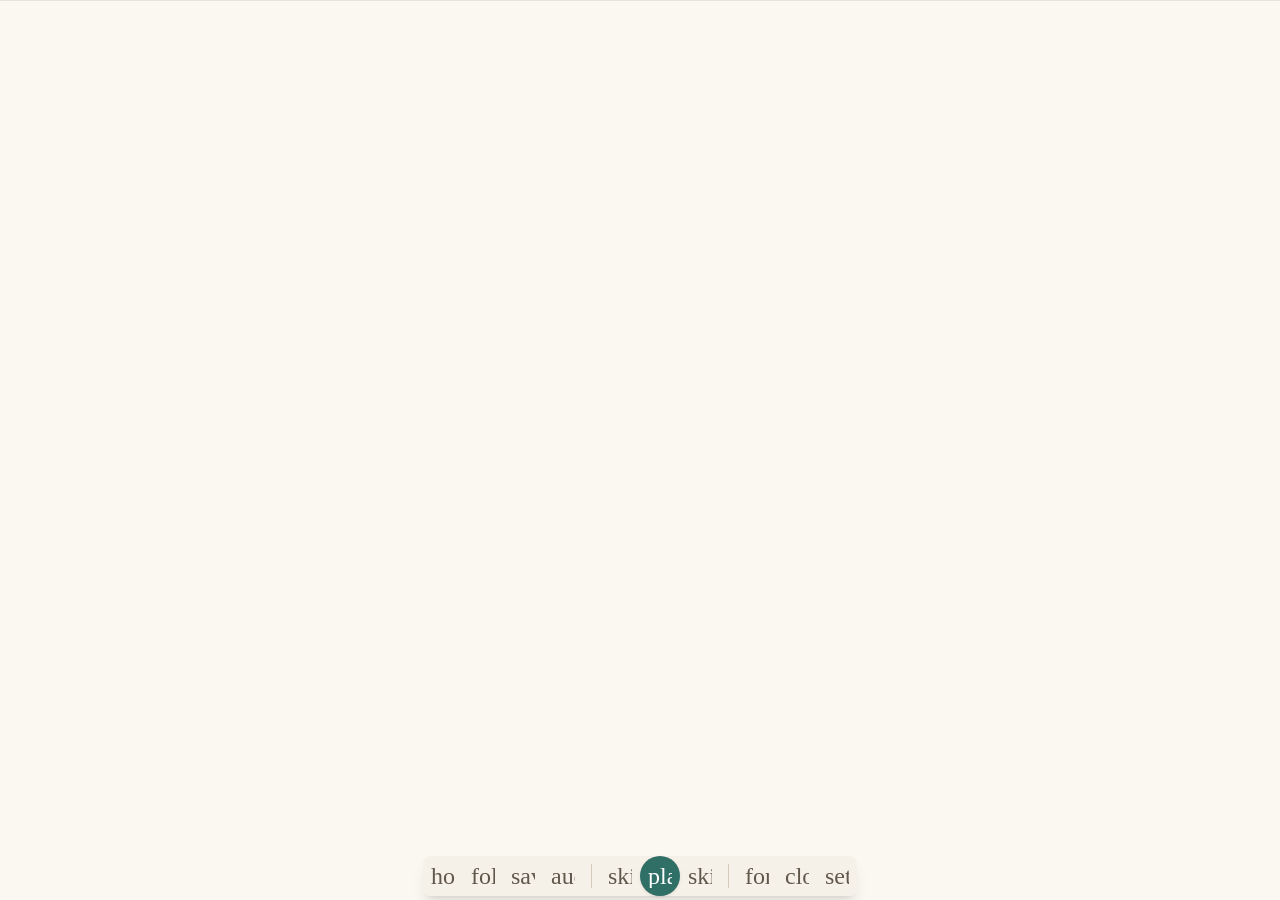
==== commit c32a4949: "LeiaMe: app mais enxuto, só português e inglês, e exportação em MP3 - Remove referências e links ao " ====
--- a/index.html
+++ b/index.html
@@ -56,7 +56,6 @@
         </script>
         <link rel="stylesheet" href="./src/css/style.css" />
         <link rel="stylesheet" href="./src/css/output.css" />
-        <link rel="stylesheet" href="./src/css/rewards.css" />
 
         <!-- PDF.js -->
         <script src="./thirdparty/pdf/pdf.js"></script>
@@ -204,10 +203,6 @@
                     Abrir documento
                 </button>
                 <span id="appversion" class="text-xs font-medium text-gray-300 dark:text-gray-300"></span>
-                <div class="mt-3 flex justify-center gap-4 text-xs">
-                    <a class="text-primary hover:underline" href="./privacy.html">Política de Privacidade</a>
-                    <a class="text-primary hover:underline" href="./terms.html">Termos de Uso</a>
-                </div>
             </div>
         </div>
 
@@ -456,10 +451,6 @@
                         Sair
                     </button>
                 </div>
-                <div class="mt-4 flex justify-center gap-4 text-xs">
-                    <a class="text-primary hover:underline" href="./privacy.html">Política de Privacidade</a>
-                    <a class="text-primary hover:underline" href="./terms.html">Termos de Uso</a>
-                </div>
             </div>
         </div>
 
@@ -495,8 +486,6 @@
                     aria-controls="settings-panel-audio" tabindex="0">Áudio</button>
                 <button id="settings-tab-display" type="button" role="tab" aria-selected="false"
                     aria-controls="settings-panel-display" tabindex="-1">Tela</button>
-                <button id="settings-tab-emails" type="button" role="tab" aria-selected="false"
-                    aria-controls="settings-panel-emails" tabindex="-1">E-mails</button>
             </div>
             <div class="settings-content">
                 <div id="settings-panel-audio" class="settings-panel" role="tabpanel"
@@ -732,69 +721,7 @@
                     </div>
 
                 </div>
-                <div id="settings-panel-emails" class="settings-panel" role="tabpanel"
-                    aria-labelledby="settings-tab-emails" tabindex="0" aria-hidden="true" inert>
-                        <p class="settings-email-hint text-sm text-slate-500 dark:text-slate-400">
-                            Entre pela sua conta para configurar lembretes de leitura e e-mails de resumo.
-                        </p>
-                    <div id="reading-reminder-section" hidden
-                        class="rounded-lg border border-slate-300 bg-white/50 p-3 dark:border-slate-700 dark:bg-black/30">
-                        <label class="flex items-start gap-3">
-                            <input id="reading-reminder-enabled" type="checkbox" disabled class="mt-1 h-5 w-5" />
-                            <span class="text-sm text-slate-700 dark:text-slate-200">Lembretes de leitura</span>
-                        </label>
-                        <p class="mt-1 text-xs text-slate-500 dark:text-slate-400">
-                            Um e-mail por dia caso você ainda não tenha lido, com base na atividade sincronizada.
-                        </p>
-                        <label class="mt-2 block text-sm text-slate-700 dark:text-slate-200">
-                            Horário do lembrete (seu fuso horário)
-                            <input id="reading-reminder-time" type="time" value="19:00" disabled
-                                class="rounded border border-slate-300 bg-white p-1 dark:border-slate-700 dark:bg-black/30" />
-                        </label>
-                        <p id="reading-reminder-status" aria-live="polite"
-                            class="mt-2 text-xs text-slate-500 dark:text-slate-400">Entre na sua conta para configurar lembretes.</p>
-                    </div>
-
-                    <div
-                        id="reading-digest-email-section"
-                        hidden
-                        class="rounded-lg border border-slate-300 bg-white/50 p-3 dark:border-slate-700 dark:bg-black/30"
-                    >
-                        <label class="flex items-start gap-3">
-                            <input
-                                id="reading-digest-email"
-                                type="checkbox"
-                                checked
-                                disabled
-                                class="mt-1 h-5 w-5"
-                            />
-                            <span class="min-w-0">
-                                <span class="block text-sm font-medium text-slate-700 dark:text-slate-200">
-                                    E-mails de resumo de leitura
-                                </span>
-                                <span class="mt-1 block text-xs text-slate-500 dark:text-slate-400">
-                                    Semanal aos sábados, mensal no dia 1 e anual em 31 de dezembro.
-                                </span>
-                            </span>
-                        </label>
-                        <p
-                            id="reading-digest-email-status"
-                            class="mt-2 text-xs text-slate-500 dark:text-slate-400"
-                            aria-live="polite"
-                        >
-                            Entre na sua conta para configurar os e-mails de resumo.
-                        </p>
-                    </div>
-
-                </div>
             </div>
-            <nav
-                class="flex justify-center gap-4 border-t border-slate-300 dark:border-slate-700 p-3 text-xs"
-                aria-label="Informações legais"
-            >
-                <a class="text-primary hover:underline" href="./privacy.html">Política de Privacidade</a>
-                <a class="text-primary hover:underline" href="./terms.html">Termos de Uso</a>
-            </nav>
         </div>
 
         <!-- Local and self-hosted document Trash -->
@@ -1009,12 +936,23 @@
 
                 <button
                     id="export-highlights"
-                    title="Salvar o PDF com destaques e anotações das árvores de leitura"
-                    aria-label="Salvar o PDF com destaques e anotações das árvores de leitura"
+                    title="Salvar o PDF com destaques"
+                    aria-label="Salvar o PDF com destaques"
                     class="playbar__button flex items-center justify-center rounded p-2 hover:bg-primary/10 dark:hover:bg-primary/20"
                 >
                     <span class="material-symbols-outlined text-xl sm:text-lg text-slate-600 dark:text-slate-300"
                         >save</span
+                    >
+                </button>
+
+                <button
+                    id="export-audio"
+                    title="Exportar áudio em MP3"
+                    aria-label="Exportar áudio em MP3"
+                    class="playbar__button flex items-center justify-center rounded p-2 hover:bg-primary/10 dark:hover:bg-primary/20"
+                >
+                    <span class="material-symbols-outlined text-xl sm:text-lg text-slate-600 dark:text-slate-300"
+                        >audio_file</span
                     >
                 </button>
 
--- a/src/css/style.css
+++ b/src/css/style.css
@@ -1473,28 +1473,31 @@
     width: min(190px, 52vw);
 }
 
-/* Ícone Floresta: árvore-equalizador em sintonia com o logo */
-.leiame-forest-icon { display: block; overflow: visible; }
-.leiame-forest-icon__bar--1, .leiame-forest-icon__bar--3 { fill: #6aa99d; }
-.leiame-forest-icon__bar--2 { fill: var(--color-primary); }
-.leiame-forest-icon__peaks rect { fill: #c8964a; }
-.leiame-forest-icon__trunk { fill: #8a6a3e; }
-.leiame-forest-icon__ground { stroke: currentColor; opacity: .55; }
-.leiame-forest-icon__bar, .leiame-forest-icon__peaks rect {
-    transform-box: fill-box;
-    transform-origin: 50% 100%;
-    transition: transform .6s cubic-bezier(.45,.05,.55,.95);
-}
-.leiame-forest-button:hover .leiame-forest-icon__bar--1,
-.leiame-forest-button:focus-visible .leiame-forest-icon__bar--1 { animation: leiame-forest-eq 2.6s ease-in-out infinite; }
-.leiame-forest-button:hover .leiame-forest-icon__bar--2,
-.leiame-forest-button:focus-visible .leiame-forest-icon__bar--2 { animation: leiame-forest-eq 2.2s ease-in-out .3s infinite; }
-.leiame-forest-button:hover .leiame-forest-icon__bar--3,
-.leiame-forest-button:focus-visible .leiame-forest-icon__bar--3 { animation: leiame-forest-eq 3s ease-in-out .15s infinite; }
-@keyframes leiame-forest-eq { 0%,100% { transform: scaleY(1); } 50% { transform: scaleY(.72); } }
-.leiame-forest-count { font-variant-numeric: tabular-nums; min-width: 1ch; }
-html.amoled-mode .leiame-forest-icon__bar--1,
-html.amoled-mode .leiame-forest-icon__bar--3 { fill: #4f8a80; }
-@media (prefers-reduced-motion: reduce) {
-    .leiame-forest-button .leiame-forest-icon__bar { animation: none !important; }
-}
+/* Exportar áudio em MP3 */
+.audio-export__option {
+    display: flex;
+    align-items: center;
+    gap: 0.6rem;
+    padding: 0.55rem 0.75rem;
+    border-radius: 0.6rem;
+    border: 1px solid var(--color-slate-200);
+    cursor: pointer;
+    font-size: 0.9rem;
+}
+.audio-export__option:has(input:checked) {
+    border-color: var(--color-primary);
+    background: color-mix(in srgb, var(--color-primary) 8%, transparent);
+}
+.audio-export__number {
+    width: 100%;
+    border-radius: 0.5rem;
+    border: 1px solid var(--color-slate-300);
+    background: transparent;
+    padding: 0.4rem 0.6rem;
+    color: inherit;
+    font-size: 0.9rem;
+}
+@media (prefers-color-scheme: dark) {
+    .audio-export__option { border-color: var(--color-slate-700); }
+    .audio-export__number { border-color: var(--color-slate-600); }
+}
